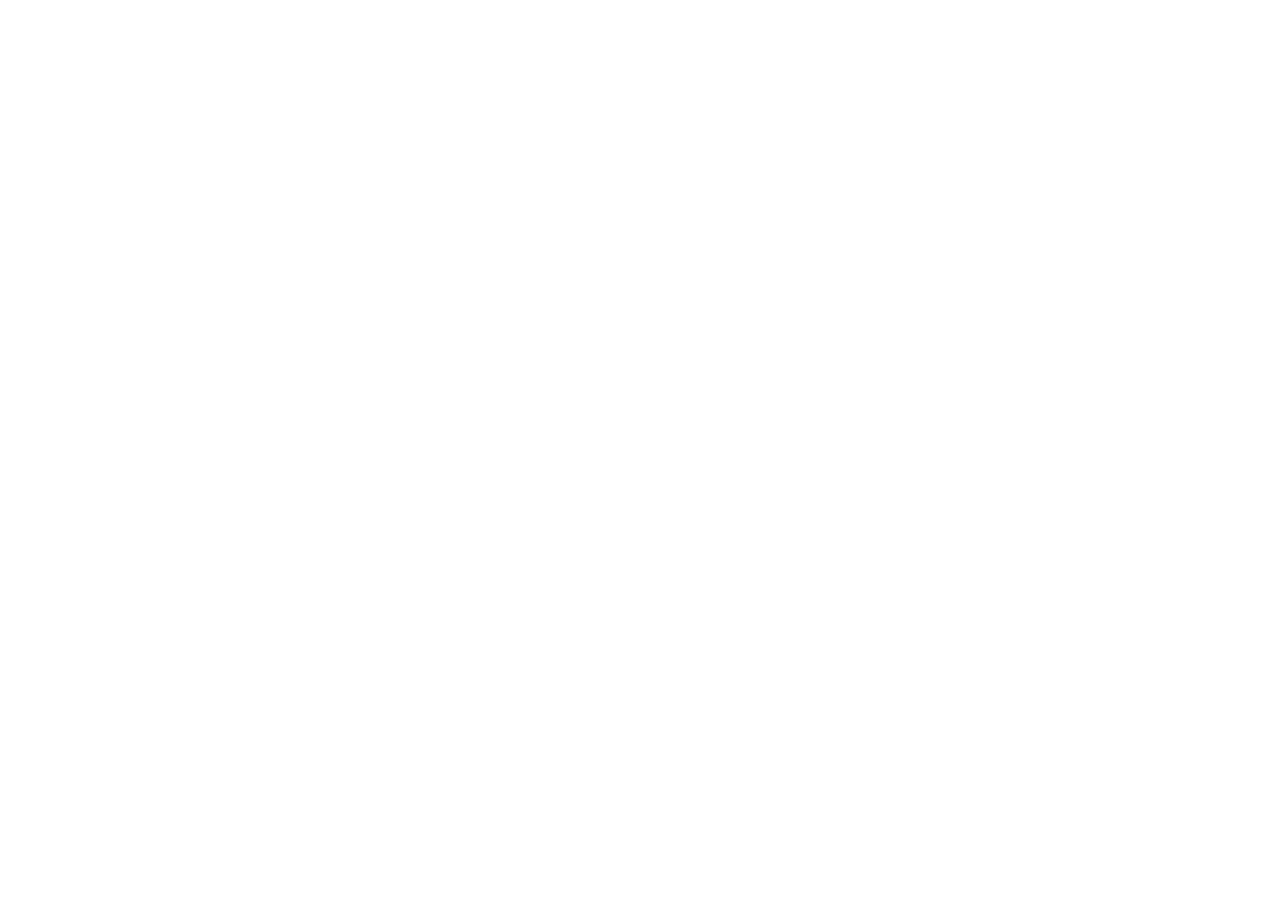
==== index.html @ 1b78b97d "importation du template ECF" ====
<!DOCTYPE html>
<html lang="fr">

<head>
    <meta charset="UTF-8">
    <meta name="viewport" content="width=device-width, initial-scale=1.0">
    <title>Dragons</title>
    <link rel="icon" href="assets/images/icon/favicon.webp">
    <link rel="stylesheet" href="css/normalize.css">
    <!-- <link rel="stylesheet" href="css/zoning.css"> -->
    <link rel="stylesheet" href="css/frameworks/fontawesome-free-6.6.0-web/css/all.css">
    <!-- <script src="https://kit.fontawesome.com/151ffff7e7.js" crossorigin="anonymous"></script> -->
    <link rel="stylesheet" href="css/frameworks/bootstrap-5.3.0-dist/css/bootstrap.min.css">
    <script src="css/frameworks/bootstrap-5.3.0-dist/js/bootstrap.bundle.min.js"></script>
    <link rel="stylesheet" href="css/style.css">
    <script defer type="" src="js/main.js"></script>

</head>

<body>
    <header>

    </header>
    <main>
        
    </main>
    <footer>
       
    </footer>
</body>

</html>
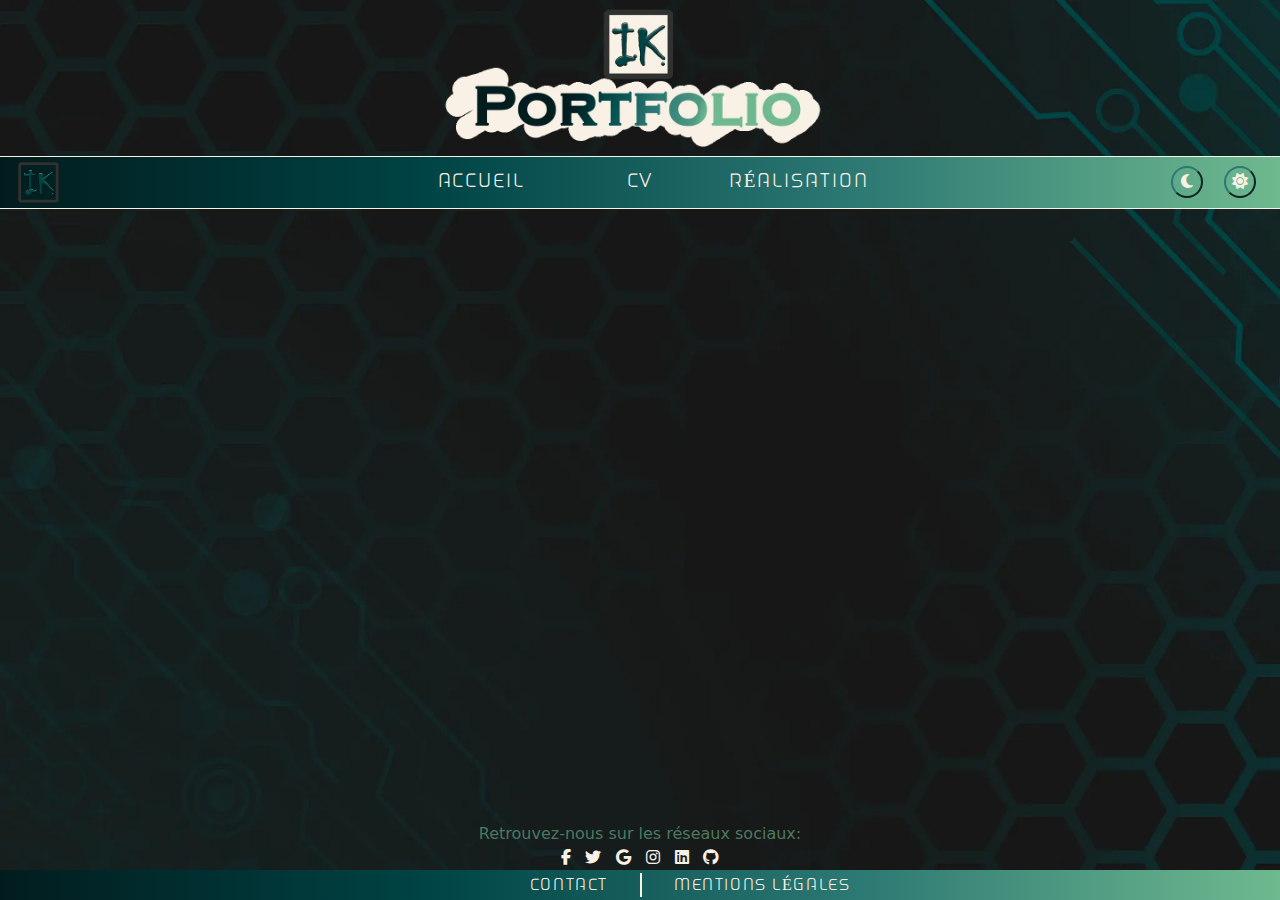
==== commit ba2c0b4f: "Header + footer → index OK" ====
--- a/index.html
+++ b/index.html
@@ -4,27 +4,76 @@
 <head>
     <meta charset="UTF-8">
     <meta name="viewport" content="width=device-width, initial-scale=1.0">
-    <title>Dragons</title>
-    <link rel="icon" href="assets/images/icon/favicon.webp">
-    <link rel="stylesheet" href="css/normalize.css">
+    <title>I.K Portfolio</title>
+    <link rel="icon" href="assets/imgs/favicon/favicon.webp">
+    <link rel="stylesheet" href="css/normalyse.css">
     <!-- <link rel="stylesheet" href="css/zoning.css"> -->
-    <link rel="stylesheet" href="css/frameworks/fontawesome-free-6.6.0-web/css/all.css">
-    <!-- <script src="https://kit.fontawesome.com/151ffff7e7.js" crossorigin="anonymous"></script> -->
-    <link rel="stylesheet" href="css/frameworks/bootstrap-5.3.0-dist/css/bootstrap.min.css">
-    <script src="css/frameworks/bootstrap-5.3.0-dist/js/bootstrap.bundle.min.js"></script>
+    <link rel="stylesheet" href="css/frameworks/bootstrap.min.css">
+    <link rel="stylesheet" href="css/frameworks/fontawesome.min.css">
     <link rel="stylesheet" href="css/style.css">
-    <script defer type="" src="js/main.js"></script>
+    <script defer src="js/frameworks/bootstrap.bundle.min.js"></script>
+    <script defer src="js/main.js"></script>
 
 </head>
 
 <body>
     <header>
-
+        <!-- LOGO SITE -->
+         <section>
+             <img src="assets/imgs/logo/Logo site dark.webp" class="logo_site_max" alt="Logo portfolio ieulia kevin" title="Logo portfolio ieulia kevin">
+             <img src="assets/imgs/logo/Logo site dark linear.webp" class="logo_site_min" alt="Logo portfolio ieulia kevin" title="Logo portfolio ieulia kevin">
+         </section>
+        <!-- NAVBAR -->
+         <section>
+             <nav>
+                 <!-- LOGO NAV -->
+                 <div class="nav_logo">
+                     <img src="assets/imgs/logo/IK1.webp" alt="logo I.K portfolio" title="logo I.K portfolio">
+                 </div>
+                 <!-- LIENS -->
+                 <div class="nav_link">
+                     <a href="">ACCUEIL</a>
+                     <a href="">CV</a>
+                     <a href="">RÉALISATION</a>
+                 </div>
+                 <!-- THEME DARK/LIGHT-->
+                 <div class="nav_theme">
+                     <!-- change solid by regular -->
+                     <button type="button">
+                         <i class="fa-solid fa-moon"></i>
+                     </button>
+                     <button type="button">
+                         <i class="fa-solid fa-sun"></i>
+                     </button>    
+                 </div>
+             </nav>
+         </section>
     </header>
     <main>
         
     </main>
     <footer>
+        <!-- SOCIAL MEDIA -->
+        <section>
+            <div>
+                <span>Retrouvez-nous sur les réseaux sociaux:</span>
+            </div>
+            <div class="social_link">
+                <a href=""><i class="fab fa-facebook-f"></i></a>
+                <a href=""><i class="fab fa-twitter"></i></a>
+                <a href=""><i class="fab fa-google"></i></a>
+                <a href=""><i class="fab fa-instagram"></i></a>
+                <a href=""><i class="fab fa-linkedin"></i></a>
+                <a href=""><i class="fab fa-github"></i></a>
+            </div>
+        </section>
+        <!-- FOOTER LINK -->
+        <section>
+            <div class="footer_link">
+                <a href="includes/views/contact.html" class="f_link_left">CONTACT</a>
+                <a href="includes/views/legal_notices.html" class="f_link_right">MENTIONS LÉGALES</a>
+            </div>
+        </section>
        
     </footer>
 </body>
--- a/css/normalyse.css
+++ b/css/normalyse.css
@@ -0,0 +1,313 @@
+/*! normalize.css v8.0.1 | MIT License | github.com/necolas/normalize.css */
+/* Document
+   ========================================================================== */
+/**
+ * 1. Correct the line height in all browsers.
+ * 2. Prevent adjustments of font size after orientation changes in iOS.
+ */
+html {
+  line-height: 1.15; /* 1 */
+  -webkit-text-size-adjust: 100%; /* 2 */
+}
+
+/* Sections
+   ========================================================================== */
+/**
+ * Remove the margin in all browsers.
+ */
+body {
+  margin: 0;
+}
+
+/**
+ * Render the `main` element consistently in IE.
+ */
+main {
+  display: block;
+}
+
+/**
+ * Correct the font size and margin on `h1` elements within `section` and
+ * `article` contexts in Chrome, Firefox, and Safari.
+ */
+h1 {
+  font-size: 2em;
+  margin: 0.67em 0;
+}
+
+/* Grouping content
+   ========================================================================== */
+/**
+ * 1. Add the correct box sizing in Firefox.
+ * 2. Show the overflow in Edge and IE.
+ */
+hr {
+  box-sizing: content-box; /* 1 */
+  height: 0; /* 1 */
+  overflow: visible; /* 2 */
+}
+
+/**
+ * 1. Correct the inheritance and scaling of font size in all browsers.
+ * 2. Correct the odd `em` font sizing in all browsers.
+ */
+pre {
+  font-family: monospace, monospace; /* 1 */
+  font-size: 1em; /* 2 */
+}
+
+/* Text-level semantics
+   ========================================================================== */
+/**
+ * Remove the gray background on active links in IE 10.
+ */
+a {
+  background-color: transparent;
+}
+
+/**
+ * 1. Remove the bottom border in Chrome 57-
+ * 2. Add the correct text decoration in Chrome, Edge, IE, Opera, and Safari.
+ */
+abbr[title] {
+  border-bottom: none; /* 1 */
+  text-decoration: underline; /* 2 */
+  -webkit-text-decoration: underline dotted;
+          text-decoration: underline dotted; /* 2 */
+}
+
+/**
+ * Add the correct font weight in Chrome, Edge, and Safari.
+ */
+b,
+strong {
+  font-weight: bolder;
+}
+
+/**
+ * 1. Correct the inheritance and scaling of font size in all browsers.
+ * 2. Correct the odd `em` font sizing in all browsers.
+ */
+code,
+kbd,
+samp {
+  font-family: monospace, monospace; /* 1 */
+  font-size: 1em; /* 2 */
+}
+
+/**
+ * Add the correct font size in all browsers.
+ */
+small {
+  font-size: 80%;
+}
+
+/**
+ * Prevent `sub` and `sup` elements from affecting the line height in
+ * all browsers.
+ */
+sub,
+sup {
+  font-size: 75%;
+  line-height: 0;
+  position: relative;
+  vertical-align: baseline;
+}
+
+sub {
+  bottom: -0.25em;
+}
+
+sup {
+  top: -0.5em;
+}
+
+/* Embedded content
+   ========================================================================== */
+/**
+ * Remove the border on images inside links in IE 10.
+ */
+img {
+  border-style: none;
+}
+
+/* Forms
+   ========================================================================== */
+/**
+ * 1. Change the font styles in all browsers.
+ * 2. Remove the margin in Firefox and Safari.
+ */
+button,
+input,
+optgroup,
+select,
+textarea {
+  font-family: inherit; /* 1 */
+  font-size: 100%; /* 1 */
+  line-height: 1.15; /* 1 */
+  margin: 0; /* 2 */
+}
+
+/**
+ * Show the overflow in IE.
+ * 1. Show the overflow in Edge.
+ */
+button,
+input { /* 1 */
+  overflow: visible;
+}
+
+/**
+ * Remove the inheritance of text transform in Edge, Firefox, and IE.
+ * 1. Remove the inheritance of text transform in Firefox.
+ */
+button,
+select { /* 1 */
+  text-transform: none;
+}
+
+/**
+ * Correct the inability to style clickable types in iOS and Safari.
+ */
+button,
+[type=button],
+[type=reset],
+[type=submit] {
+  -webkit-appearance: button;
+  -moz-appearance: button;
+       appearance: button;
+}
+
+/**
+ * Remove the inner border and padding in Firefox.
+ */
+button::-moz-focus-inner,
+[type=button]::-moz-focus-inner,
+[type=reset]::-moz-focus-inner,
+[type=submit]::-moz-focus-inner {
+  border-style: none;
+  padding: 0;
+}
+
+/**
+ * Restore the focus styles unset by the previous rule.
+ */
+button:-moz-focusring,
+[type=button]:-moz-focusring,
+[type=reset]:-moz-focusring,
+[type=submit]:-moz-focusring {
+  outline: 1px dotted ButtonText;
+}
+
+/**
+ * Correct the padding in Firefox.
+ */
+fieldset {
+  padding: 0.35em 0.75em 0.625em;
+}
+
+/**
+ * 1. Correct the text wrapping in Edge and IE.
+ * 2. Correct the color inheritance from `fieldset` elements in IE.
+ * 3. Remove the padding so developers are not caught out when they zero out
+ *    `fieldset` elements in all browsers.
+ */
+legend {
+  box-sizing: border-box; /* 1 */
+  color: inherit; /* 2 */
+  display: table; /* 1 */
+  max-width: 100%; /* 1 */
+  padding: 0; /* 3 */
+  white-space: normal; /* 1 */
+}
+
+/**
+ * Add the correct vertical alignment in Chrome, Firefox, and Opera.
+ */
+progress {
+  vertical-align: baseline;
+}
+
+/**
+ * Remove the default vertical scrollbar in IE 10+.
+ */
+textarea {
+  overflow: auto;
+}
+
+/**
+ * 1. Add the correct box sizing in IE 10.
+ * 2. Remove the padding in IE 10.
+ */
+[type=checkbox],
+[type=radio] {
+  box-sizing: border-box; /* 1 */
+  padding: 0; /* 2 */
+}
+
+/**
+ * Correct the cursor style of increment and decrement buttons in Chrome.
+ */
+[type=number]::-webkit-inner-spin-button,
+[type=number]::-webkit-outer-spin-button {
+  height: auto;
+}
+
+/**
+ * 1. Correct the odd appearance in Chrome and Safari.
+ * 2. Correct the outline style in Safari.
+ */
+[type=search] {
+  -webkit-appearance: textfield; /* 1 */
+  -moz-appearance: textfield;
+       appearance: textfield; /* 1 */
+  outline-offset: -2px; /* 2 */
+}
+
+/**
+ * Remove the inner padding in Chrome and Safari on macOS.
+ */
+[type=search]::-webkit-search-decoration {
+  -webkit-appearance: none;
+}
+
+/**
+ * 1. Correct the inability to style clickable types in iOS and Safari.
+ * 2. Change font properties to `inherit` in Safari.
+ */
+::-webkit-file-upload-button {
+  -webkit-appearance: button; /* 1 */
+  font: inherit; /* 2 */
+}
+
+/* Interactive
+   ========================================================================== */
+/*
+ * Add the correct display in Edge, IE 10+, and Firefox.
+ */
+details {
+  display: block;
+}
+
+/*
+ * Add the correct display in all browsers.
+ */
+summary {
+  display: list-item;
+}
+
+/* Misc
+   ========================================================================== */
+/**
+ * Add the correct display in IE 10+.
+ */
+template {
+  display: none;
+}
+
+/**
+ * Add the correct display in IE 10.
+ */
+[hidden] {
+  display: none;
+}/*# sourceMappingURL=normalyse.css.map */--- a/css/zoning.css
+++ b/css/zoning.css
@@ -0,0 +1,64 @@
+* {
+  margin: 3px;
+  padding: 3px;
+}
+
+header {
+  border: solid 2px red;
+}
+
+main {
+  border: solid 2px blue;
+}
+
+footer {
+  border: solid 2px yellow;
+}
+
+img {
+  border: solid 2px green;
+}
+
+div {
+  border: solid 2px black;
+}
+
+span {
+  border: solid 2px #555;
+}
+
+h1, h2, h3, h4, h5, h6 {
+  border: solid 2px fuchsia;
+}
+
+a {
+  border: solid 2px teal;
+}
+
+p {
+  border: solid 2px rgb(146, 143, 143);
+}
+
+nav, ul, ol {
+  border: solid 2px rgb(42, 237, 68);
+}
+
+li {
+  border: solid 2px rgb(18, 175, 237);
+}
+
+section {
+  border: solid 2px rgb(145, 14, 84);
+}
+
+article {
+  border: solid 2px rgb(165, 118, 144);
+}
+
+blockquote, figcaption {
+  border: solid 2px rgb(129, 201, 21);
+}
+
+aside {
+  border: solid 2px rgb(129, 201, 21);
+}/*# sourceMappingURL=zoning.css.map */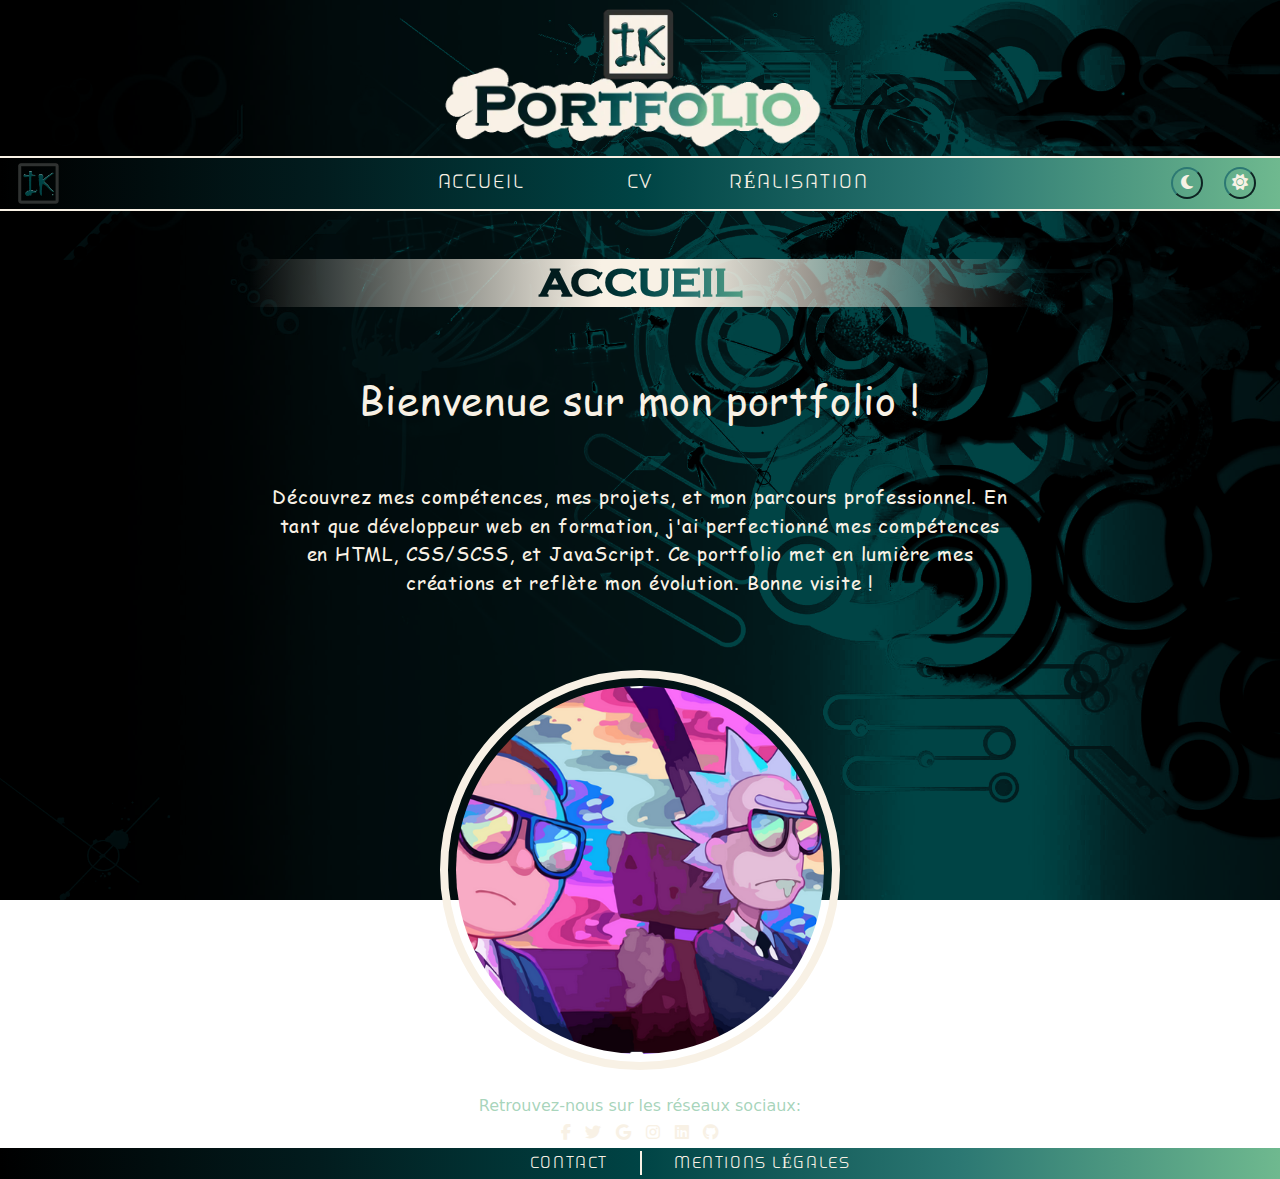
==== commit 491b1df5: "HTML et SCSS page index section accueil" ====
--- a/index.html
+++ b/index.html
@@ -19,38 +19,72 @@
 <body>
     <header>
         <!-- LOGO SITE -->
-         <section>
-             <img src="assets/imgs/logo/Logo site dark.webp" class="logo_site_max" alt="Logo portfolio ieulia kevin" title="Logo portfolio ieulia kevin">
-             <img src="assets/imgs/logo/Logo site dark linear.webp" class="logo_site_min" alt="Logo portfolio ieulia kevin" title="Logo portfolio ieulia kevin">
-         </section>
+        <section>
+            <img src="assets/imgs/logo/Logo site dark.webp" class="logo_site_max" alt="Logo portfolio ieulia kevin"
+                title="Logo portfolio ieulia kevin">
+            <img src="assets/imgs/logo/Logo site dark linear.webp" class="logo_site_min"
+                alt="Logo portfolio ieulia kevin" title="Logo portfolio ieulia kevin">
+        </section>
         <!-- NAVBAR -->
-         <section>
-             <nav>
-                 <!-- LOGO NAV -->
-                 <div class="nav_logo">
-                     <img src="assets/imgs/logo/IK1.webp" alt="logo I.K portfolio" title="logo I.K portfolio">
-                 </div>
-                 <!-- LIENS -->
-                 <div class="nav_link">
-                     <a href="">ACCUEIL</a>
-                     <a href="">CV</a>
-                     <a href="">RÉALISATION</a>
-                 </div>
-                 <!-- THEME DARK/LIGHT-->
-                 <div class="nav_theme">
-                     <!-- change solid by regular -->
-                     <button type="button">
-                         <i class="fa-solid fa-moon"></i>
-                     </button>
-                     <button type="button">
-                         <i class="fa-solid fa-sun"></i>
-                     </button>    
-                 </div>
-             </nav>
-         </section>
+        <section>
+            <nav>
+                <!-- LOGO NAV -->
+                <div class="nav_logo">
+                    <img src="assets/imgs/logo/IK1.webp" alt="logo I.K portfolio" title="logo I.K portfolio">
+                </div>
+                <!-- LIENS -->
+                <div class="nav_link">
+                    <a href="">ACCUEIL</a>
+                    <a href="">CV</a>
+                    <a href="">RÉALISATION</a>
+                </div>
+                <!-- THEME DARK/LIGHT-->
+                <div class="nav_theme">
+                    <!-- change solid by regular -->
+                    <button type="button">
+                        <i class="fa-solid fa-moon"></i>
+                    </button>
+                    <button type="button">
+                        <i class="fa-solid fa-sun"></i>
+                    </button>
+                </div>
+            </nav>
+        </section>
     </header>
-    <main>
-        
+    <main class="main_index">
+        <div class="container">
+            <div class="row">
+                <!-- ACCUEIL -->
+                <section class="section_accueil col-12">
+                    <div class="bg_titre">
+                        <h1>
+                            ACCUEIL
+                        </h1>
+                    </div>
+                    <article>
+                        <h2>
+                            Bienvenue sur mon portfolio !
+                        </h2>
+                        <p class="col-12 col-md-8">
+                            Découvrez mes compétences, mes projets, et mon parcours professionnel.
+                            En tant que développeur web en formation, j'ai perfectionné mes compétences en HTML, CSS/SCSS, 
+                            et JavaScript. Ce portfolio met en lumière mes créations et reflète mon évolution. Bonne visite !
+                        </p>
+                        <img src="assets/imgs/accueil/img_accueil.webp" alt="image personnel" title="image personnel">
+                    </article>
+
+                </section>
+                <!-- CV -->
+                <section class="section_CV col-12">
+
+                </section>
+                <!-- RÉALISATION -->
+                <section class="section_realisation col-12">
+
+                </section>
+            </div>
+        </div>
+
     </main>
     <footer>
         <!-- SOCIAL MEDIA -->
@@ -74,7 +108,7 @@
                 <a href="includes/views/legal_notices.html" class="f_link_right">MENTIONS LÉGALES</a>
             </div>
         </section>
-       
+
     </footer>
 </body>
 
--- a/css/style.css
+++ b/css/style.css
@@ -6,24 +6,48 @@
   font-family: "SKYER";
   src: url("../fonts/Skyer-TrialVersion.otf");
 }
-footer .footer_link a, footer .social_link a, header nav .nav_theme button, header nav .nav_link a {
+@font-face {
+  font-family: "AKIRA";
+  src: url("../fonts/Akira_Expanded_Demo.otf");
+}
+@font-face {
+  font-family: "COMIC";
+  src: url("../fonts/comic.ttf");
+}
+@font-face {
+  font-family: "CONSOLA";
+  src: url("../fonts/consola.ttf");
+}
+@font-face {
+  font-family: "BRUSHSCI";
+  src: url("../fonts/brushsci.ttf");
+}
+footer .footer_link a, footer .social_link a, .main_LegNot .article_style, .main_contact .form_style form .form_btn .btn_form, .main_contact .form_style, .main_index .section_accueil article, header nav .nav_theme button, header nav .nav_link a {
   color: #F8F1E5;
 }
 
-footer .footer_link {
-  background: linear-gradient(90deg, #021C1E, #004445, #2C7873, #6FB98F);
-}
-
-header nav .nav_logo, header nav {
+footer .footer_link, .main_contact .form_style form .form_btn .btn_form {
+  background: linear-gradient(90deg, black, #021C1E, #004445, #2C7873, #6FB98F);
+}
+
+.main_LegNot .article_style, .main_contact .form_style, .main_index .section_accueil article, header nav .nav_logo, header nav {
   display: flex;
 }
 
-header nav .nav_logo, header nav {
+.main_LegNot .article_style, .main_contact .form_style, .main_index .section_accueil article, header nav .nav_logo, header nav {
   align-items: center;
 }
 
-footer, header {
+.main_LegNot .article_style, .main_contact .form_style, .main_index .section_accueil article {
+  flex-direction: column;
+}
+
+footer, .main_contact .form_style form .form_btn, main h1, header {
   text-align: center;
+}
+
+footer .footer_link a:hover, main h1 {
+  font-weight: bold;
 }
 
 footer .footer_link:hover a, header nav .nav_link:hover a {
@@ -42,12 +66,27 @@
   opacity: initial;
 }
 
+.main_LegNot .article_style, .main_contact .form_style, .main_index .section_accueil article, main h1, main .bg_titre {
+  margin-left: auto;
+  margin-right: auto;
+}
+
+.main_LegNot .article_style section, .main_contact .form_style form, .main_index .section_accueil article {
+  font-family: "COMIC";
+  letter-spacing: 0.05em;
+}
+
+.main_index .section_accueil article img {
+  width: 100%;
+  height: auto;
+}
+
 * {
   box-sizing: border-box;
 }
 
 body {
-  background-image: url("../assets/imgs/background/background_img_001.webp");
+  background-image: url("../assets/imgs/background/background_img_012.webp");
   background-size: cover;
   background-attachment: fixed;
   display: flex;
@@ -62,10 +101,10 @@
 }
 header nav {
   justify-content: space-between;
-  background: linear-gradient(90deg, #021C1E, #004445, #2C7873, #6FB98F);
+  background: linear-gradient(90deg, black, #021C1E, #004445, #2C7873, #6FB98F);
   padding: 0 1em;
-  border-top: 1px solid #F8F1E5;
-  border-bottom: 1px solid #F8F1E5;
+  border-top: 2px solid #F8F1E5;
+  border-bottom: 2px solid #F8F1E5;
 }
 header nav .nav_logo {
   width: 15%;
@@ -103,14 +142,128 @@
   height: 2em;
 }
 
+main .bg_titre {
+  margin-top: 3em;
+  background: linear-gradient(90deg, rgba(0, 0, 0, 0) 0%, #F8F1E5 45%, #F8F1E5 55%, rgba(0, 0, 0, 0) 100%);
+}
+main h1 {
+  background: linear-gradient(90deg, #021C1E 30%, #004445 50%, #2C7873 70%, #6FB98F 100%);
+  -webkit-background-clip: text;
+          background-clip: text;
+  color: transparent;
+  font-family: "COPPERPLATE";
+}
+
+.main_index .section_accueil .bg_titre {
+  width: 70%;
+}
+.main_index .section_accueil h1 {
+  width: 7em;
+}
+.main_index .section_accueil article {
+  text-align: center;
+}
+.main_index .section_accueil article h2 {
+  margin-top: 1.5em;
+  margin-bottom: 1.5em;
+  font-size: 2.5em;
+}
+.main_index .section_accueil article p {
+  font-size: 1.2em;
+}
+.main_index .section_accueil article img {
+  margin-top: 3.5em;
+  margin-bottom: 1.5em;
+  max-width: 25em;
+  border-radius: 25em;
+  border: #F8F1E5 0.5em solid;
+  padding: 0.5em;
+}
+
+.main_contact .bg_titre {
+  width: 70%;
+}
+.main_contact h1 {
+  width: 10em;
+}
+.main_contact .form_style {
+  background-color: rgba(248, 241, 229, 0.1098039216);
+  border-radius: 1em;
+  margin-top: 3em;
+  margin-bottom: 3em;
+  padding: 1em;
+}
+.main_contact .form_style form {
+  width: 95%;
+  padding: 1em;
+  border: #6FB98F 1px solid;
+  border-radius: 1em;
+  background-color: #021C1E;
+  height: 100%;
+}
+.main_contact .form_style form fieldset {
+  padding: 0.2em;
+}
+.main_contact .form_style form fieldset label {
+  text-align: left;
+}
+.main_contact .form_style form fieldset input {
+  width: 100%;
+  background-color: #F8F1E5;
+  border: #6FB98F 2px solid;
+  border-radius: 0.2em;
+}
+.main_contact .form_style form fieldset textarea {
+  width: 100%;
+  height: 20em;
+  background-color: #F8F1E5;
+  border: #6FB98F 2px solid;
+  border-radius: 0.2em;
+}
+.main_contact .form_style form .form_btn .btn_form {
+  width: 9em;
+  margin-top: 0.5em;
+  padding: 0.2em;
+  border-radius: 0.2em;
+  letter-spacing: 0.1em;
+}
+
+.main_LegNot .bg_titre {
+  width: 70%;
+}
+.main_LegNot h1 {
+  width: 16em;
+}
+.main_LegNot .article_style {
+  background-color: rgba(248, 241, 229, 0.1098039216);
+  border-radius: 1em;
+  margin-top: 3em;
+  margin-bottom: 3em;
+  padding: 1em;
+}
+.main_LegNot .article_style section {
+  width: 95%;
+  padding: 1em;
+  border: #6FB98F 1px solid;
+  border-radius: 1em;
+  background-color: #021C1E;
+  height: 100%;
+}
+.main_LegNot .article_style section h2 {
+  text-decoration: underline;
+}
+
 footer {
   margin-top: auto;
 }
 footer span {
   color: rgba(111, 185, 143, 0.6117647059);
 }
+footer .social_link {
+  margin: 0.2em;
+}
 footer .social_link a {
-  margin: 0.2em 0.3em;
+  margin: 0.3em 0.3em;
 }
 footer .footer_link {
   display: flex;
@@ -122,9 +275,6 @@
   padding: 0 2em;
   width: 16em;
 }
-footer .footer_link a:hover {
-  font-weight: bold;
-}
 footer .f_link_left {
   text-align: right;
   margin-right: 0.5em;
@@ -135,27 +285,12 @@
   border-left: 2px solid #F8F1E5;
 }
 
-@media (max-width: 768px) {
+@media (min-width: 576px) {
   header .logo_site_max {
-    max-width: 20em;
-  }
-  header nav .nav_logo {
-    width: 15%;
-  }
-  header nav .nav_link {
-    width: 70%;
-    display: flex;
-    flex-direction: column;
-    align-items: center;
-  }
-  header nav .nav_link a {
-    margin: 0 1em;
-  }
-  header nav .nav_theme {
-    width: 15%;
-  }
-  header nav .nav_theme button {
-    margin: 0.1em;
+    display: initial;
+  }
+  header .logo_site_min {
+    display: none;
   }
 }
 @media (max-width: 576px) {
@@ -174,11 +309,47 @@
     margin: 0.3em;
   }
 }
-@media (min-width: 576px) {
+@media (max-width: 768px) {
   header .logo_site_max {
-    display: initial;
-  }
-  header .logo_site_min {
-    display: none;
+    max-width: 20em;
+  }
+  header nav .nav_logo {
+    width: 15%;
+  }
+  header nav .nav_link {
+    width: 70%;
+    display: flex;
+    flex-direction: column;
+    align-items: center;
+  }
+  header nav .nav_link a {
+    margin: 0 1em;
+  }
+  header nav .nav_theme {
+    width: 15%;
+  }
+  header nav .nav_theme button {
+    margin: 0.1em;
+  }
+  .main_contact .bg_titre,
+  .main_LegNot .bg_titre {
+    margin-top: 2em;
+    width: 95%;
+  }
+  .main_LegNot {
+    margin: 1em;
+  }
+  .main_LegNot h1 {
+    width: 10em;
+  }
+  .main_LegNot .article_style {
+    margin-top: 1em;
+    margin-bottom: 1em;
+  }
+}
+@media (max-width: 992px) {
+  .main_LegNot .article_style {
+    margin-top: 1em;
+    margin-bottom: 1em;
   }
 }/*# sourceMappingURL=style.css.map */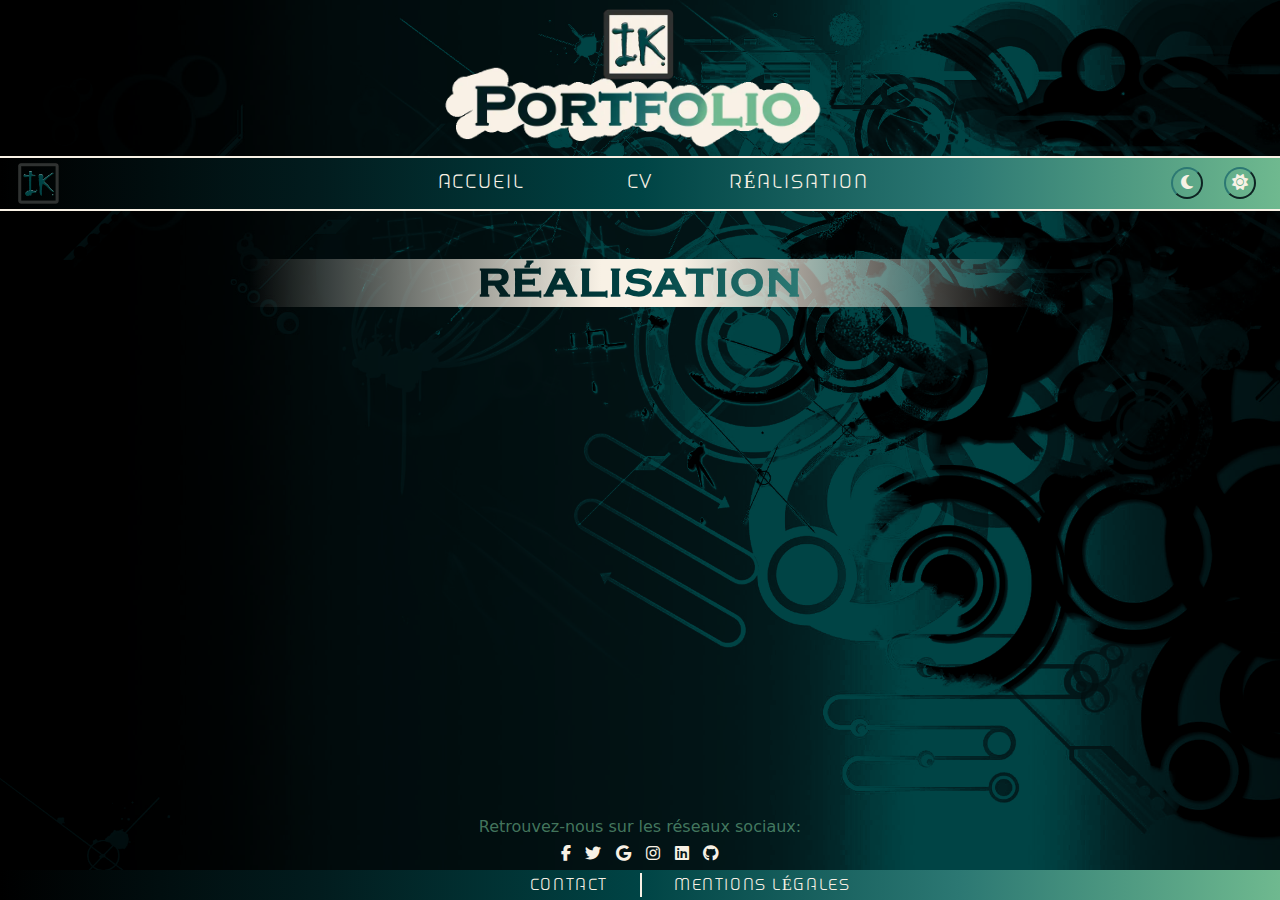
==== commit de196815: "HTML et SCSS page index section CV ok" ====
--- a/index.html
+++ b/index.html
@@ -51,35 +51,300 @@
             </nav>
         </section>
     </header>
-    <main class="main_index">
+    <main id="main_index">
         <div class="container">
             <div class="row">
-                <!-- ACCUEIL -->
-                <section class="section_accueil col-12">
+                <!--SECTION ACCUEIL -->
+                <section id="section_accueil" class="col-12 d_none">
+                    <!-- TITRE -->
                     <div class="bg_titre">
                         <h1>
                             ACCUEIL
                         </h1>
                     </div>
+                    <!-- ARTICLE -->
                     <article>
                         <h2>
                             Bienvenue sur mon portfolio !
                         </h2>
                         <p class="col-12 col-md-8">
                             Découvrez mes compétences, mes projets, et mon parcours professionnel.
-                            En tant que développeur web en formation, j'ai perfectionné mes compétences en HTML, CSS/SCSS, 
-                            et JavaScript. Ce portfolio met en lumière mes créations et reflète mon évolution. Bonne visite !
+                            En tant que développeur web en formation, j'ai perfectionné mes compétences en HTML,
+                            CSS/SCSS,
+                            et JavaScript. Ce portfolio met en lumière mes créations et reflète mon évolution. Bonne
+                            visite !
                         </p>
                         <img src="assets/imgs/accueil/img_accueil.webp" alt="image personnel" title="image personnel">
                     </article>
 
                 </section>
-                <!-- CV -->
-                <section class="section_CV col-12">
+                <!--SECTION CV -->
+                <section id="section_CV" class=" col-12 d_none">
+                    <!-- TITRE -->
+                    <div class="bg_titre">
+                        <h1>
+                            CV
+                        </h1>
+                    </div>
+                    <!-- CV -->
+                     <!-- fond de la zone CV -->
+                     <section class="bg_zone_fade">
+                        <!-- CV HEADER -->
+                         <header>
+                             <div class="container">
+                                 <div class="row">
+                                    <!-- CV IMAGE -->
+                                     <div class="bg_cv_frame col-12 col-lg-4">
+                                        <div class="img_cv_frame">
+                                            <img src="assets/imgs/accueil/img_accueil.webp" alt="image personnel" title="image personnel">
+                                        </div>
+                                     </div>
+                                     <!-- CV PRESENTATION -->
+                                     <article class="col-12 col-lg-8 ">
+                                        <img src="assets/imgs/cv/ligne.webp" alt="ligne de déco" title="ligne de déco">
+                                        <div class="bg_cv_header">
+                                            <div class="bg_cv_header_titre">
+                                                <h2>
+                                                    IEULIA  KEVIN
+                                                </h2>
+                                                <p>
+                                                    Actuellement en formation Développeur Web et Web Mobile (DWWM), je suis à la
+                                                    recherche d'un stage
+                                                    alliant développement backend et frontend, afin de mettre en pratique mes
+                                                    compétences techniques
+                                                    tout en contribuant à des projets innovants.
+                                                </p>
+                                            </div>
+                                        </div>
+                                     </article>
+                                 </div>
+                             </div>
+                         </header>
+                         <!-- CV BODY -->
+                         <section class="cv_section_body">
+                             <div class="container">
+                                 <div class="row">
+                                    <!-- BODY LEFT COMP ATOUTS LOISIRS LANGUES CONTACT -->
+                                    <div class="bg_cv_comp col-12 col-lg-4">
+                                        <article>
+                                            <div>
+                                                <span>&#11047</span>
+                                                <h3>Compétences</h3>
+                                            </div>
+                                            <ul>
+                                                <li>HTML CSS JS PHP SQL</li>
+                                                <li>Gestion de projet</li>
+                                                <li>Méthode agile</li>
+                                                <li>Photoshop</li>
+                                                <li>Capacité d'adaptation</li>
+                                                <li>Esprit d’équipe</li>
+                                            </ul>
+                                            <div>
+                                                <span>&#11047</span>
+                                                <h3>Atouts</h3>
+                                            </div>
+                                            <ul>
+                                                <li>Autonome</li>
+                                                <li>Créatif</li>
+                                                <li>Esprit d’équipe</li>
+                                                <li>Consciencieux</li>
+                                                <li>Réactif</li>
+                                            </ul>
+                                            <div>
+                                                <span>&#11047</span>
+                                                <h3>Loisirs</h3>
+                                            </div>
+                                            <ul>
+                                                <li>Jeux vidéos</li>
+                                                <li>Informatique</li>
+                                                <li>Mangas</li>
+                                            </ul>
+                                            <div>
+                                                <span>&#11047</span>
+                                                <h3>Langues</h3>
+                                            </div>
+                                            <ul>
+                                                <li>Anglais lu,écrit, parlé</li>
+                                            </ul>
+                                            <div>
+                                                <span>&#11047</span>
+                                                <h3>Contact</h3>
+                                            </div>
+                                            <p>
+                                                IEULIA KEVIN <br>
+                                                1 rue Parmentier 81600 Gaillac <br>
+                                                06.48.21.75.60 <br>
+                                                ieulia.k@gmail.com 
+                                            </p>
+
+
+
+                                        </article>
+                                    </div>
+                                    <!-- BODY RIGHT EXPERIENCE ET FORMATION -->
+                                    <div class="bg_cv_exp col-12 col-lg-8">
+                                        <!-- EXPERIENCE -->
+                                        <div class="cv_exp_title">
+                                            <span>&#11047</span>
+                                            <h3>Expérience</h3>
+                                        </div>
+                                        <div class="container">
+                                            <div class="row cv_exp_card">
+                                                <!-- CARD 1 -->
+                                                <div class="col-2 cv_exp_card_date">
+                                                    2025 <br> - <br> 2024
+                                                </div>
+                                                <div class="col-10 cv_exp_card_content">
+                                                    <h4>Developpeur web/web mobile</h4>
+                                                    <ul>
+                                                        <li>Site Regain front end</li>
+                                                        <li>Réalisation portfolio</li>
+                                                        <li>Mon stage chez vous</li>
+                                                    </ul>
+                                                </div>
+                                                <!-- CARD 2 -->
+                                                <div class="col-2 cv_exp_card_date">
+                                                    2023 <br> - <br> 2020
+                                                </div>
+                                                <div class="col-10 cv_exp_card_content">
+                                                    <h4>Chef de chantier rénovation</h4>
+                                                    <span>Projet sur la commune 81600 Gaillac</span>
+                                                    <ul>
+                                                        <li>Gestion du projet (budget, devis, planning...)</li>
+                                                        <li>Electricité, placo, peinture, revêtement ...</li>
+                                                    </ul>
+                                                </div>
+                                                <!-- CARD 3 -->
+                                                <div class="col-2 cv_exp_card_date">
+                                                    2020 <br> - <br> 2015
+                                                </div>
+                                                <div class="col-10 cv_exp_card_content">
+                                                    <h4>Création et gestion d'un gîte </h4>
+                                                    <span>Maison Kalinka 83420 La Croix Valmer</span>
+                                                    <ul>
+                                                        <li>Gestion, communication, planning, accueil ...</li>
+                                                    </ul>
+                                                </div>
+                                                <!-- CARD 4 -->
+                                                <div class="col-2 cv_exp_card_date">
+                                                    2015 <br> - <br> 2014
+                                                </div>
+                                                <div class="col-10 cv_exp_card_content">
+                                                    <h4>Assistant comptable</h4>
+                                                    <span>GSC 13001 Marseille</span>
+                                                    <ul>
+                                                        <li>Saisie des opérations comptables</li>
+                                                        <li>Préparation des documents de synthèse</li>
+                                                    </ul>
+                                                </div>
+                                                <!-- CARD 5 -->
+                                                <div class="col-2 cv_exp_card_date">
+                                                    2009 <br> - <br> 2004
+                                                </div>
+                                                <div class="col-10 cv_exp_card_content">
+                                                    <h4>Agent des services postaux</h4>
+                                                    <span>Centre de distribution postal 05000 Gap</span>
+                                                    <ul>
+                                                        <li>Distribution</li>
+                                                    </ul>
+                                                </div>
+                                                <!-- CARD 6 -->
+                                                <div class="col-2 cv_exp_card_date">
+                                                    2025 <br> - <br> 2024
+                                                </div>
+                                                <div class="col-10 cv_exp_card_content">
+                                                    <h4>Employé polyvalent  </h4>
+                                                    <span>Centre de tri postal 05000 Gap</span>
+                                                    <ul>
+                                                        <li>Manutention </li>
+                                                        <li>Responsable quai marchandise</li>
+                                                    </ul>
+                                                </div>
+                                            </div>
+                                        </div>
+                                        <!-- FORMATION -->
+                                        <div class="cv_exp_title">
+                                            <span>&#11047</span>
+                                            <h3>Formation</h3>
+                                        </div>
+                                        <div class="container">
+                                            <div class="row cv_exp_card">
+                                                <!-- CARD 1 -->
+                                                <div class="col-2 cv_exp_card_date">
+                                                    2025 <br> - <br> 2024
+                                                </div>
+                                                <div class="col-10 cv_exp_card_content">
+                                                    <h4>Titre professionne de niv 5 DWWM (developpeur web/web mobile)</h4>
+                                                    <span>Afpa Albi</span>
+                                                </div>
+                                                <!-- CARD 2 -->
+                                                <div class="col-2 cv_exp_card_date">
+                                                    2023
+                                                </div>
+                                                <div class="col-10 cv_exp_card_content">
+                                                    <h4>Projet Pro</h4>
+                                                    <span>Greta MFR Gaillac</span>
+                                                </div>
+                                                <!-- CARD 3 -->
+                                                <div class="col-2 cv_exp_card_date">
+                                                    2014 <br> - <br> 2012
+                                                </div>
+                                                <div class="col-10 cv_exp_card_content">
+                                                    <h4>License DCG (Comptabilité et gestion)</h4>
+                                                    <span>Charles Péguy Académie Aix Marseille</span>
+                                                </div>
+                                                <!-- CARD 4 -->
+                                                <div class="col-2 cv_exp_card_date">
+                                                    2012 <br> - <br> 2010
+                                                </div>
+                                                <div class="col-10 cv_exp_card_content">
+                                                    <h4>BTS CGO (Comptabilité et gestion des organisations)</h4>
+                                                    <span>Lycée Sully 13006 Marseille</span>
+                                                </div>
+                                                <!-- CARD 5 -->
+                                                <div class="col-2 cv_exp_card_date">
+                                                    2003 <br> - <br> 2002
+                                                </div>
+                                                <div class="col-10 cv_exp_card_content">
+                                                    <h4>Deug MIAS (Mathématique et informatique appliqués aux sciences)</h4>
+                                                    <span>Université Luminy Académie Aix Marseille</span>
+                                                </div>
+                                                <!-- CARD 6 -->
+                                                <div class="col-2 cv_exp_card_date">
+                                                    2025 <br> - <br> 2024
+                                                </div>
+                                                <div class="col-10 cv_exp_card_content">
+                                                    <h4>Baccalauréat scientifique</h4>
+                                                    <span>Lycée Dominique Villard 05000 Gap</span>
+                                                </div>
+                                                
+                                            </div>
+
+                                        </div>
+                                        
+                                    </div>
+                                 </div>
+                             </div>
+                         </section>
+
+                     </section>
+
 
                 </section>
                 <!-- RÉALISATION -->
-                <section class="section_realisation col-12">
+                <section id="section_realisation" class="col-12 ">
+                    <div class="bg_titre">
+                        <h1>
+                            RÉALISATION
+                        </h1>
+                    </div>
+                    <!-- CARD 1 -->
+                    <div class="container">
+                        <div class="row">
+                            <section>
+
+                            </section>
+                        </div>
 
                 </section>
             </div>
--- a/css/style.css
+++ b/css/style.css
@@ -22,27 +22,39 @@
   font-family: "BRUSHSCI";
   src: url("../fonts/brushsci.ttf");
 }
-footer .footer_link a, footer .social_link a, .main_LegNot .article_style, .main_contact .form_style form .form_btn .btn_form, .main_contact .form_style, .main_index .section_accueil article, header nav .nav_theme button, header nav .nav_link a {
+footer .footer_link a, footer .social_link a, #main_LegNot .article_style, #main_contact .form_style form .form_btn .btn_form, #main_contact .form_style, #main_index #section_accueil article, main .bg_zone_fade, header nav .nav_theme button, header nav .nav_link a {
   color: #F8F1E5;
 }
 
-footer .footer_link, .main_contact .form_style form .form_btn .btn_form {
+footer .footer_link, #main_contact .form_style form .form_btn .btn_form {
   background: linear-gradient(90deg, black, #021C1E, #004445, #2C7873, #6FB98F);
 }
 
-.main_LegNot .article_style, .main_contact .form_style, .main_index .section_accueil article, header nav .nav_logo, header nav {
+#main_index #section_CV .cv_section_body .bg_cv_exp .cv_exp_title span, #main_index #section_CV .cv_section_body .bg_cv_comp article div span, #main_index #section_CV header article .bg_cv_header {
+  background: linear-gradient(90deg, #69462b 0%, #b37f56 100%);
+}
+
+#main_index #section_CV .cv_section_body .bg_cv_exp .cv_exp_card .cv_exp_card_content h4, #main_index #section_CV .cv_section_body .bg_cv_comp article, #main_index #section_CV header .bg_cv_frame {
+  background-color: #303033;
+}
+
+#main_LegNot .article_style, #main_contact .form_style, #main_index #section_CV .cv_section_body .bg_cv_exp .cv_exp_card .cv_exp_card_content, #main_index #section_CV .cv_section_body .bg_cv_exp .cv_exp_card .cv_exp_card_date, #main_index #section_CV .cv_section_body .bg_cv_exp .cv_exp_title span, #main_index #section_CV .cv_section_body .bg_cv_exp .cv_exp_title, #main_index #section_CV .cv_section_body .bg_cv_comp article div span, #main_index #section_CV .cv_section_body .bg_cv_comp article div, #main_index #section_CV header, #main_index #section_CV, #main_index #section_accueil article, main .bg_zone_fade, header nav .nav_logo, header nav {
   display: flex;
 }
 
-.main_LegNot .article_style, .main_contact .form_style, .main_index .section_accueil article, header nav .nav_logo, header nav {
+#main_LegNot .article_style, #main_contact .form_style, #main_index #section_CV .cv_section_body .bg_cv_exp .cv_exp_card .cv_exp_card_content, #main_index #section_CV .cv_section_body .bg_cv_exp .cv_exp_card .cv_exp_card_date, #main_index #section_CV .cv_section_body .bg_cv_exp .cv_exp_title span, #main_index #section_CV .cv_section_body .bg_cv_comp article div span, #main_index #section_accueil article, main .bg_zone_fade, header nav .nav_logo, header nav {
   align-items: center;
 }
 
-.main_LegNot .article_style, .main_contact .form_style, .main_index .section_accueil article {
+#main_index #section_CV .cv_section_body .bg_cv_exp .cv_exp_card .cv_exp_card_date, #main_index #section_CV .cv_section_body .bg_cv_exp .cv_exp_title span, #main_index #section_CV .cv_section_body .bg_cv_comp article div span {
+  justify-content: center;
+}
+
+#main_LegNot .article_style, #main_contact .form_style, #main_index #section_CV .cv_section_body .bg_cv_exp .cv_exp_card .cv_exp_card_content, #main_index #section_CV, #main_index #section_accueil article, main .bg_zone_fade {
   flex-direction: column;
 }
 
-footer, .main_contact .form_style form .form_btn, main h1, header {
+footer, #main_contact .form_style form .form_btn, #main_index #section_CV header article .bg_cv_header, main h1, header {
   text-align: center;
 }
 
@@ -61,24 +73,38 @@
   text-decoration: none;
 }
 
+#main_LegNot .article_style section, #main_contact .form_style form, #main_index #section_accueil article {
+  font-family: "COMIC";
+  letter-spacing: 0.05em;
+}
+
+#main_index #section_CV .cv_section_body .bg_cv_exp .cv_exp_card .cv_exp_card_content h4, #main_index #section_CV .cv_section_body .bg_cv_exp .cv_exp_title h3, #main_index #section_CV .cv_section_body .bg_cv_comp article div h3, #main_index #section_CV header article .bg_cv_header .bg_cv_header_titre h2, main h1 {
+  font-family: "COPPERPLATE";
+  letter-spacing: 0.05em;
+}
+
 footer .footer_link a:hover, header nav .nav_link a:hover {
   transition: 1s ease;
   opacity: initial;
 }
 
-.main_LegNot .article_style, .main_contact .form_style, .main_index .section_accueil article, main h1, main .bg_titre {
+#main_LegNot .article_style, #main_contact .form_style, #main_index #section_CV .cv_section_body .bg_cv_exp .cv_exp_card .cv_exp_card_content, #main_index #section_CV header article .bg_cv_header .bg_cv_header_titre, #main_index #section_accueil article, main .bg_zone_fade, main h1, main .bg_titre {
   margin-left: auto;
   margin-right: auto;
 }
 
-.main_LegNot .article_style section, .main_contact .form_style form, .main_index .section_accueil article {
-  font-family: "COMIC";
-  letter-spacing: 0.05em;
-}
-
-.main_index .section_accueil article img {
+#main_index #section_CV header img, #main_index #section_accueil article img {
   width: 100%;
   height: auto;
+}
+
+main .bg_titre, header nav .nav_link {
+  width: 70%;
+}
+
+#main_index #section_CV header .bg_cv_frame .img_cv_frame img, #main_index #section_accueil article img {
+  border: #F8F1E5 0.5em solid;
+  border-radius: 25em;
 }
 
 * {
@@ -93,6 +119,9 @@
   flex-direction: column;
   min-height: 100vh;
 }
+body .d_none {
+  display: none !important;
+}
 
 header .logo_site_max {
   width: 100%;
@@ -113,9 +142,6 @@
 header nav .nav_logo img {
   width: 2.8em;
   height: auto;
-}
-header nav .nav_link {
-  width: 70%;
 }
 header nav .nav_link a {
   font-size: 1.2em;
@@ -151,49 +177,113 @@
   -webkit-background-clip: text;
           background-clip: text;
   color: transparent;
-  font-family: "COPPERPLATE";
-}
-
-.main_index .section_accueil .bg_titre {
-  width: 70%;
-}
-.main_index .section_accueil h1 {
+}
+main .bg_zone_fade {
+  background-color: rgba(248, 241, 229, 0.1098039216);
+  border-radius: 1em;
+  margin-top: 3em;
+  margin-bottom: 3em;
+  padding: 1em;
+}
+
+#main_index #section_accueil h1 {
   width: 7em;
 }
-.main_index .section_accueil article {
+#main_index #section_accueil article {
   text-align: center;
 }
-.main_index .section_accueil article h2 {
+#main_index #section_accueil article h2 {
   margin-top: 1.5em;
   margin-bottom: 1.5em;
   font-size: 2.5em;
 }
-.main_index .section_accueil article p {
+#main_index #section_accueil article p {
   font-size: 1.2em;
 }
-.main_index .section_accueil article img {
+#main_index #section_accueil article img {
   margin-top: 3.5em;
   margin-bottom: 1.5em;
   max-width: 25em;
-  border-radius: 25em;
-  border: #F8F1E5 0.5em solid;
   padding: 0.5em;
 }
-
-.main_contact .bg_titre {
-  width: 70%;
-}
-.main_contact h1 {
+#main_index #section_CV header .bg_cv_frame .img_cv_frame {
+  padding: 2em 1em 1em 1em;
+  background-image: url("../assets/imgs/cv/grillecv.webp");
+  background-size: 65%;
+  background-repeat: no-repeat;
+}
+#main_index #section_CV header .bg_cv_frame .img_cv_frame img {
+  max-width: 18em;
+}
+#main_index #section_CV header article {
+  padding: 1em;
+}
+#main_index #section_CV header article img {
+  margin-bottom: 2em;
+}
+#main_index #section_CV header article .bg_cv_header {
+  border-radius: 20em;
+  padding: 2em;
+}
+#main_index #section_CV header article .bg_cv_header .bg_cv_header_titre {
+  width: 80%;
+  margin-top: auto;
+  margin-bottom: auto;
+  font-family: "COMIC";
+}
+#main_index #section_CV .cv_section_body {
+  width: 100%;
+  height: 100%;
+  font-family: "COMIC";
+}
+#main_index #section_CV .cv_section_body .bg_cv_comp {
+  padding: 0;
+}
+#main_index #section_CV .cv_section_body .bg_cv_comp article {
+  padding: 1em;
+  height: 100%;
+}
+#main_index #section_CV .cv_section_body .bg_cv_comp article div span {
+  width: 2em;
+  height: 2em;
+  margin: 0.1em 0.4em;
+  border-radius: 20em;
+  font-size: 1em;
+}
+#main_index #section_CV .cv_section_body .bg_cv_exp {
+  padding: 1em;
+}
+#main_index #section_CV .cv_section_body .bg_cv_exp .cv_exp_title span {
+  width: 2em;
+  height: 2em;
+  margin: 0.1em 0.4em;
+  border-radius: 20em;
+  font-size: 1em;
+}
+#main_index #section_CV .cv_section_body .bg_cv_exp .cv_exp_card .cv_exp_card_date {
+  border-right: #b37f56 2px solid;
+  margin-bottom: 1em;
+}
+#main_index #section_CV .cv_section_body .bg_cv_exp .cv_exp_card .cv_exp_card_content h4 {
+  border-radius: 1em;
+  padding: 0.2em 0.5em;
+  text-align: center;
+}
+#main_index #section_CV .cv_section_body .bg_cv_exp .cv_exp_card .cv_exp_card_content span {
+  font-style: italic;
+}
+
+#main_contact h1 {
   width: 10em;
 }
-.main_contact .form_style {
+#main_contact .form_style {
   background-color: rgba(248, 241, 229, 0.1098039216);
   border-radius: 1em;
   margin-top: 3em;
   margin-bottom: 3em;
   padding: 1em;
 }
-.main_contact .form_style form {
+#main_contact .form_style form {
   width: 95%;
   padding: 1em;
   border: #6FB98F 1px solid;
@@ -201,26 +291,26 @@
   background-color: #021C1E;
   height: 100%;
 }
-.main_contact .form_style form fieldset {
+#main_contact .form_style form fieldset {
   padding: 0.2em;
 }
-.main_contact .form_style form fieldset label {
+#main_contact .form_style form fieldset label {
   text-align: left;
 }
-.main_contact .form_style form fieldset input {
+#main_contact .form_style form fieldset input {
   width: 100%;
   background-color: #F8F1E5;
   border: #6FB98F 2px solid;
   border-radius: 0.2em;
 }
-.main_contact .form_style form fieldset textarea {
+#main_contact .form_style form fieldset textarea {
   width: 100%;
   height: 20em;
   background-color: #F8F1E5;
   border: #6FB98F 2px solid;
   border-radius: 0.2em;
 }
-.main_contact .form_style form .form_btn .btn_form {
+#main_contact .form_style form .form_btn .btn_form {
   width: 9em;
   margin-top: 0.5em;
   padding: 0.2em;
@@ -228,20 +318,17 @@
   letter-spacing: 0.1em;
 }
 
-.main_LegNot .bg_titre {
-  width: 70%;
-}
-.main_LegNot h1 {
+#main_LegNot h1 {
   width: 16em;
 }
-.main_LegNot .article_style {
+#main_LegNot .article_style {
   background-color: rgba(248, 241, 229, 0.1098039216);
   border-radius: 1em;
   margin-top: 3em;
   margin-bottom: 3em;
   padding: 1em;
 }
-.main_LegNot .article_style section {
+#main_LegNot .article_style section {
   width: 95%;
   padding: 1em;
   border: #6FB98F 1px solid;
@@ -249,7 +336,7 @@
   background-color: #021C1E;
   height: 100%;
 }
-.main_LegNot .article_style section h2 {
+#main_LegNot .article_style section h2 {
   text-decoration: underline;
 }
 
@@ -308,6 +395,13 @@
   header nav .nav_theme button {
     margin: 0.3em;
   }
+  .bg_cv_comp article {
+    border-radius: 1em;
+  }
+  .cv_exp_card {
+    background-color: #303033;
+    border-radius: 1em;
+  }
 }
 @media (max-width: 768px) {
   header .logo_site_max {
@@ -331,25 +425,47 @@
   header nav .nav_theme button {
     margin: 0.1em;
   }
-  .main_contact .bg_titre,
-  .main_LegNot .bg_titre {
+  #main_contact .bg_titre,
+  #main_LegNot .bg_titre,
+  #main_index .bg_titre {
     margin-top: 2em;
     width: 95%;
   }
-  .main_LegNot {
+  #main_LegNot {
     margin: 1em;
   }
-  .main_LegNot h1 {
+  #main_LegNot h1 {
     width: 10em;
   }
-  .main_LegNot .article_style {
+  #main_LegNot .article_style {
     margin-top: 1em;
     margin-bottom: 1em;
   }
 }
 @media (max-width: 992px) {
-  .main_LegNot .article_style {
+  #main_LegNot .article_style {
     margin-top: 1em;
     margin-bottom: 1em;
   }
+  #main_index #section_CV .cv_section_body .bg_cv_comp {
+    display: flex;
+    justify-content: center;
+    align-items: center;
+  }
+  #main_index #section_CV .cv_section_body .bg_cv_exp {
+    text-align: center;
+  }
+  #main_index #section_CV .cv_section_body .bg_cv_exp .cv_exp_card {
+    display: flex;
+    flex-direction: column;
+    justify-content: center;
+    align-items: center;
+    margin-left: auto;
+    margin-right: auto;
+  }
+  #main_index #section_CV .cv_section_body .bg_cv_exp .cv_exp_card .cv_exp_card_date {
+    border-right: none;
+    border-top: #b37f56 2px solid;
+    border-bottom: #b37f56 2px solid;
+  }
 }/*# sourceMappingURL=style.css.map */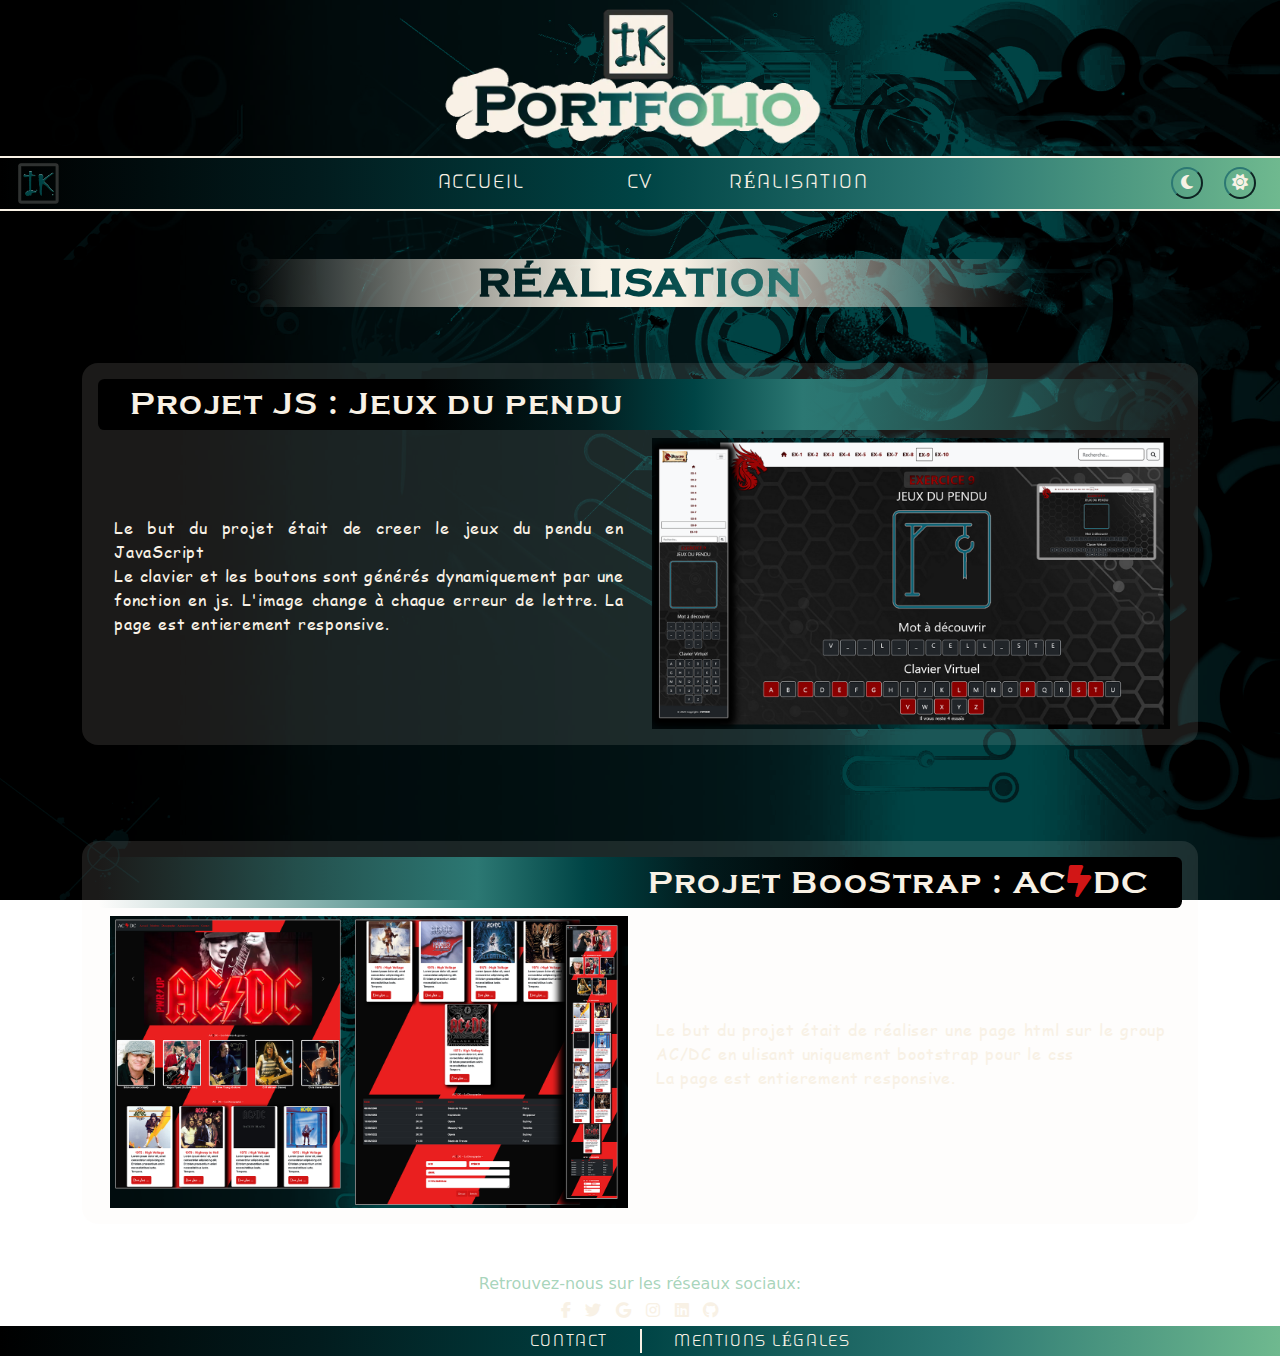
==== commit 6e794960: "HTML et SCSS page index section réalisation ok" ====
--- a/index.html
+++ b/index.html
@@ -87,43 +87,46 @@
                         </h1>
                     </div>
                     <!-- CV -->
-                     <!-- fond de la zone CV -->
-                     <section class="bg_zone_fade">
+                    <!-- fond de la zone CV -->
+                    <section class="bg_zone_fade">
                         <!-- CV HEADER -->
-                         <header>
-                             <div class="container">
-                                 <div class="row">
+                        <header>
+                            <div class="container">
+                                <div class="row">
                                     <!-- CV IMAGE -->
-                                     <div class="bg_cv_frame col-12 col-lg-4">
+                                    <div class="bg_cv_frame col-12 col-lg-4">
                                         <div class="img_cv_frame">
-                                            <img src="assets/imgs/accueil/img_accueil.webp" alt="image personnel" title="image personnel">
-                                        </div>
-                                     </div>
-                                     <!-- CV PRESENTATION -->
-                                     <article class="col-12 col-lg-8 ">
+                                            <img src="assets/imgs/accueil/img_accueil.webp" alt="image personnel"
+                                                title="image personnel">
+                                        </div>
+                                    </div>
+                                    <!-- CV PRESENTATION -->
+                                    <article class="col-12 col-lg-8 ">
                                         <img src="assets/imgs/cv/ligne.webp" alt="ligne de déco" title="ligne de déco">
                                         <div class="bg_cv_header">
                                             <div class="bg_cv_header_titre">
                                                 <h2>
-                                                    IEULIA  KEVIN
+                                                    IEULIA KEVIN
                                                 </h2>
                                                 <p>
-                                                    Actuellement en formation Développeur Web et Web Mobile (DWWM), je suis à la
+                                                    Actuellement en formation Développeur Web et Web Mobile (DWWM), je
+                                                    suis à la
                                                     recherche d'un stage
-                                                    alliant développement backend et frontend, afin de mettre en pratique mes
+                                                    alliant développement backend et frontend, afin de mettre en
+                                                    pratique mes
                                                     compétences techniques
                                                     tout en contribuant à des projets innovants.
                                                 </p>
                                             </div>
                                         </div>
-                                     </article>
-                                 </div>
-                             </div>
-                         </header>
-                         <!-- CV BODY -->
-                         <section class="cv_section_body">
-                             <div class="container">
-                                 <div class="row">
+                                    </article>
+                                </div>
+                            </div>
+                        </header>
+                        <!-- CV BODY -->
+                        <section class="cv_section_body">
+                            <div class="container">
+                                <div class="row">
                                     <!-- BODY LEFT COMP ATOUTS LOISIRS LANGUES CONTACT -->
                                     <div class="bg_cv_comp col-12 col-lg-4">
                                         <article>
@@ -174,7 +177,7 @@
                                                 IEULIA KEVIN <br>
                                                 1 rue Parmentier 81600 Gaillac <br>
                                                 06.48.21.75.60 <br>
-                                                ieulia.k@gmail.com 
+                                                ieulia.k@gmail.com
                                             </p>
 
 
@@ -253,7 +256,7 @@
                                                     2025 <br> - <br> 2024
                                                 </div>
                                                 <div class="col-10 cv_exp_card_content">
-                                                    <h4>Employé polyvalent  </h4>
+                                                    <h4>Employé polyvalent </h4>
                                                     <span>Centre de tri postal 05000 Gap</span>
                                                     <ul>
                                                         <li>Manutention </li>
@@ -274,7 +277,8 @@
                                                     2025 <br> - <br> 2024
                                                 </div>
                                                 <div class="col-10 cv_exp_card_content">
-                                                    <h4>Titre professionne de niv 5 DWWM (developpeur web/web mobile)</h4>
+                                                    <h4>Titre professionne de niv 5 DWWM (developpeur web/web mobile)
+                                                    </h4>
                                                     <span>Afpa Albi</span>
                                                 </div>
                                                 <!-- CARD 2 -->
@@ -306,7 +310,8 @@
                                                     2003 <br> - <br> 2002
                                                 </div>
                                                 <div class="col-10 cv_exp_card_content">
-                                                    <h4>Deug MIAS (Mathématique et informatique appliqués aux sciences)</h4>
+                                                    <h4>Deug MIAS (Mathématique et informatique appliqués aux sciences)
+                                                    </h4>
                                                     <span>Université Luminy Académie Aix Marseille</span>
                                                 </div>
                                                 <!-- CARD 6 -->
@@ -317,17 +322,17 @@
                                                     <h4>Baccalauréat scientifique</h4>
                                                     <span>Lycée Dominique Villard 05000 Gap</span>
                                                 </div>
-                                                
-                                            </div>
-
-                                        </div>
-                                        
+
+                                            </div>
+
+                                        </div>
+
                                     </div>
-                                 </div>
-                             </div>
-                         </section>
-
-                     </section>
+                                </div>
+                            </div>
+                        </section>
+
+                    </section>
 
 
                 </section>
@@ -341,10 +346,47 @@
                     <!-- CARD 1 -->
                     <div class="container">
                         <div class="row">
-                            <section>
-
+                            <section class="bg_zone_fade realisation_card_left">
+                                <h2 class="col-12">Projet JS : Jeux du pendu</h2>
+                                <div>
+                                    <div class="container">
+                                        <div class="row">
+                                            <p class="col-12 col-md-6">
+                                                Le but du projet était de creer le jeux du pendu en JavaScript <br>
+                                                Le clavier et les boutons sont générés dynamiquement par une fonction en js.
+                                                L'image change à chaque erreur de lettre. La page est entierement responsive.
+                                            </p>
+                                            <div class="col-12 col-md-6 real_card_img">
+                                                <img src="assets/imgs/realisation/real_01.webp" class="col-12 col-md-8" alt="image projet JS : Jeux du pendu" title="image projet JS : Jeux du pendu ">
+                                            </div>
+                                        </div>
+                                    </div>
+                                </div>
                             </section>
                         </div>
+                    </div>
+                    <div class="container">
+                        <div class="row">
+                            <section class="bg_zone_fade realisation_card_right">
+                                <h2 class="col-12">Projet BooStrap : AC<i class="fa-solid fa-bolt-lightning" style="color: #d21616;"></i>DC</h2>
+                                <div>
+                                    <div class="container">
+                                        <div class="row">
+                                            <div class="col-12 col-md-6 real_card_img">
+                                                <img src="assets/imgs/realisation/real_02.webp" class="col-12 col-md-8" alt="image projet JS : Jeux du pendu" title="image projet JS : Jeux du pendu ">
+                                            </div>
+                                            <p class="col-12 col-md-6">
+                                                Le but du projet était de réaliser une page html sur le group AC/DC en ulisant uniquement bootstrap pour le css<br>
+                                                La page est entierement responsive.
+                                            </p>
+                                        </div>
+                                    </div>
+                                </div>
+                            </section>
+                        </div>
+                    </div>
+                    </div>
+                    <!-- CARD 2 -->
 
                 </section>
             </div>
--- a/css/style.css
+++ b/css/style.css
@@ -38,15 +38,15 @@
   background-color: #303033;
 }
 
-#main_LegNot .article_style, #main_contact .form_style, #main_index #section_CV .cv_section_body .bg_cv_exp .cv_exp_card .cv_exp_card_content, #main_index #section_CV .cv_section_body .bg_cv_exp .cv_exp_card .cv_exp_card_date, #main_index #section_CV .cv_section_body .bg_cv_exp .cv_exp_title span, #main_index #section_CV .cv_section_body .bg_cv_exp .cv_exp_title, #main_index #section_CV .cv_section_body .bg_cv_comp article div span, #main_index #section_CV .cv_section_body .bg_cv_comp article div, #main_index #section_CV header, #main_index #section_CV, #main_index #section_accueil article, main .bg_zone_fade, header nav .nav_logo, header nav {
+#main_LegNot .article_style, #main_contact .form_style, #main_index #section_realisation p, #main_index #section_CV .cv_section_body .bg_cv_exp .cv_exp_card .cv_exp_card_content, #main_index #section_CV .cv_section_body .bg_cv_exp .cv_exp_card .cv_exp_card_date, #main_index #section_CV .cv_section_body .bg_cv_exp .cv_exp_title span, #main_index #section_CV .cv_section_body .bg_cv_exp .cv_exp_title, #main_index #section_CV .cv_section_body .bg_cv_comp article div span, #main_index #section_CV .cv_section_body .bg_cv_comp article div, #main_index #section_CV header, #main_index #section_CV, #main_index #section_accueil article, main .bg_zone_fade, header nav .nav_logo, header nav {
   display: flex;
 }
 
-#main_LegNot .article_style, #main_contact .form_style, #main_index #section_CV .cv_section_body .bg_cv_exp .cv_exp_card .cv_exp_card_content, #main_index #section_CV .cv_section_body .bg_cv_exp .cv_exp_card .cv_exp_card_date, #main_index #section_CV .cv_section_body .bg_cv_exp .cv_exp_title span, #main_index #section_CV .cv_section_body .bg_cv_comp article div span, #main_index #section_accueil article, main .bg_zone_fade, header nav .nav_logo, header nav {
+#main_LegNot .article_style, #main_contact .form_style, #main_index #section_realisation p, #main_index #section_CV .cv_section_body .bg_cv_exp .cv_exp_card .cv_exp_card_content, #main_index #section_CV .cv_section_body .bg_cv_exp .cv_exp_card .cv_exp_card_date, #main_index #section_CV .cv_section_body .bg_cv_exp .cv_exp_title span, #main_index #section_CV .cv_section_body .bg_cv_comp article div span, #main_index #section_accueil article, main .bg_zone_fade, header nav .nav_logo, header nav {
   align-items: center;
 }
 
-#main_index #section_CV .cv_section_body .bg_cv_exp .cv_exp_card .cv_exp_card_date, #main_index #section_CV .cv_section_body .bg_cv_exp .cv_exp_title span, #main_index #section_CV .cv_section_body .bg_cv_comp article div span {
+#main_index #section_realisation p, #main_index #section_CV .cv_section_body .bg_cv_exp .cv_exp_card .cv_exp_card_date, #main_index #section_CV .cv_section_body .bg_cv_exp .cv_exp_title span, #main_index #section_CV .cv_section_body .bg_cv_comp article div span {
   justify-content: center;
 }
 
@@ -73,12 +73,12 @@
   text-decoration: none;
 }
 
-#main_LegNot .article_style section, #main_contact .form_style form, #main_index #section_accueil article {
+#main_LegNot .article_style section, #main_contact .form_style form, #main_index #section_realisation p, #main_index #section_accueil article {
   font-family: "COMIC";
   letter-spacing: 0.05em;
 }
 
-#main_index #section_CV .cv_section_body .bg_cv_exp .cv_exp_card .cv_exp_card_content h4, #main_index #section_CV .cv_section_body .bg_cv_exp .cv_exp_title h3, #main_index #section_CV .cv_section_body .bg_cv_comp article div h3, #main_index #section_CV header article .bg_cv_header .bg_cv_header_titre h2, main h1 {
+#main_index #section_realisation h2, #main_index #section_CV .cv_section_body .bg_cv_exp .cv_exp_card .cv_exp_card_content h4, #main_index #section_CV .cv_section_body .bg_cv_exp .cv_exp_title h3, #main_index #section_CV .cv_section_body .bg_cv_comp article div h3, #main_index #section_CV header article .bg_cv_header .bg_cv_header_titre h2, main h1 {
   font-family: "COPPERPLATE";
   letter-spacing: 0.05em;
 }
@@ -93,7 +93,7 @@
   margin-right: auto;
 }
 
-#main_index #section_CV header img, #main_index #section_accueil article img {
+#main_index #section_realisation img, #main_index #section_CV header img, #main_index #section_accueil article img {
   width: 100%;
   height: auto;
 }
@@ -272,6 +272,21 @@
 #main_index #section_CV .cv_section_body .bg_cv_exp .cv_exp_card .cv_exp_card_content span {
   font-style: italic;
 }
+#main_index #section_realisation h2 {
+  padding: 0.2em 1em;
+  border-radius: 0.2em;
+}
+#main_index #section_realisation p {
+  padding: 1em;
+  text-align: justify;
+}
+#main_index #section_realisation .realisation_card_left h2 {
+  background: linear-gradient(90deg, black 30%, #021C1E 45%, #004445 55%, #2C7873 65%, rgba(0, 0, 0, 0) 100%);
+}
+#main_index #section_realisation .realisation_card_right h2 {
+  background: linear-gradient(270deg, black 30%, #021C1E 45%, #004445 55%, #2C7873 65%, rgba(0, 0, 0, 0) 100%);
+  text-align: right;
+}
 
 #main_contact h1 {
   width: 10em;
@@ -402,6 +417,9 @@
     background-color: #303033;
     border-radius: 1em;
   }
+  #section_realisation h2 {
+    text-align: center;
+  }
 }
 @media (max-width: 768px) {
   header .logo_site_max {
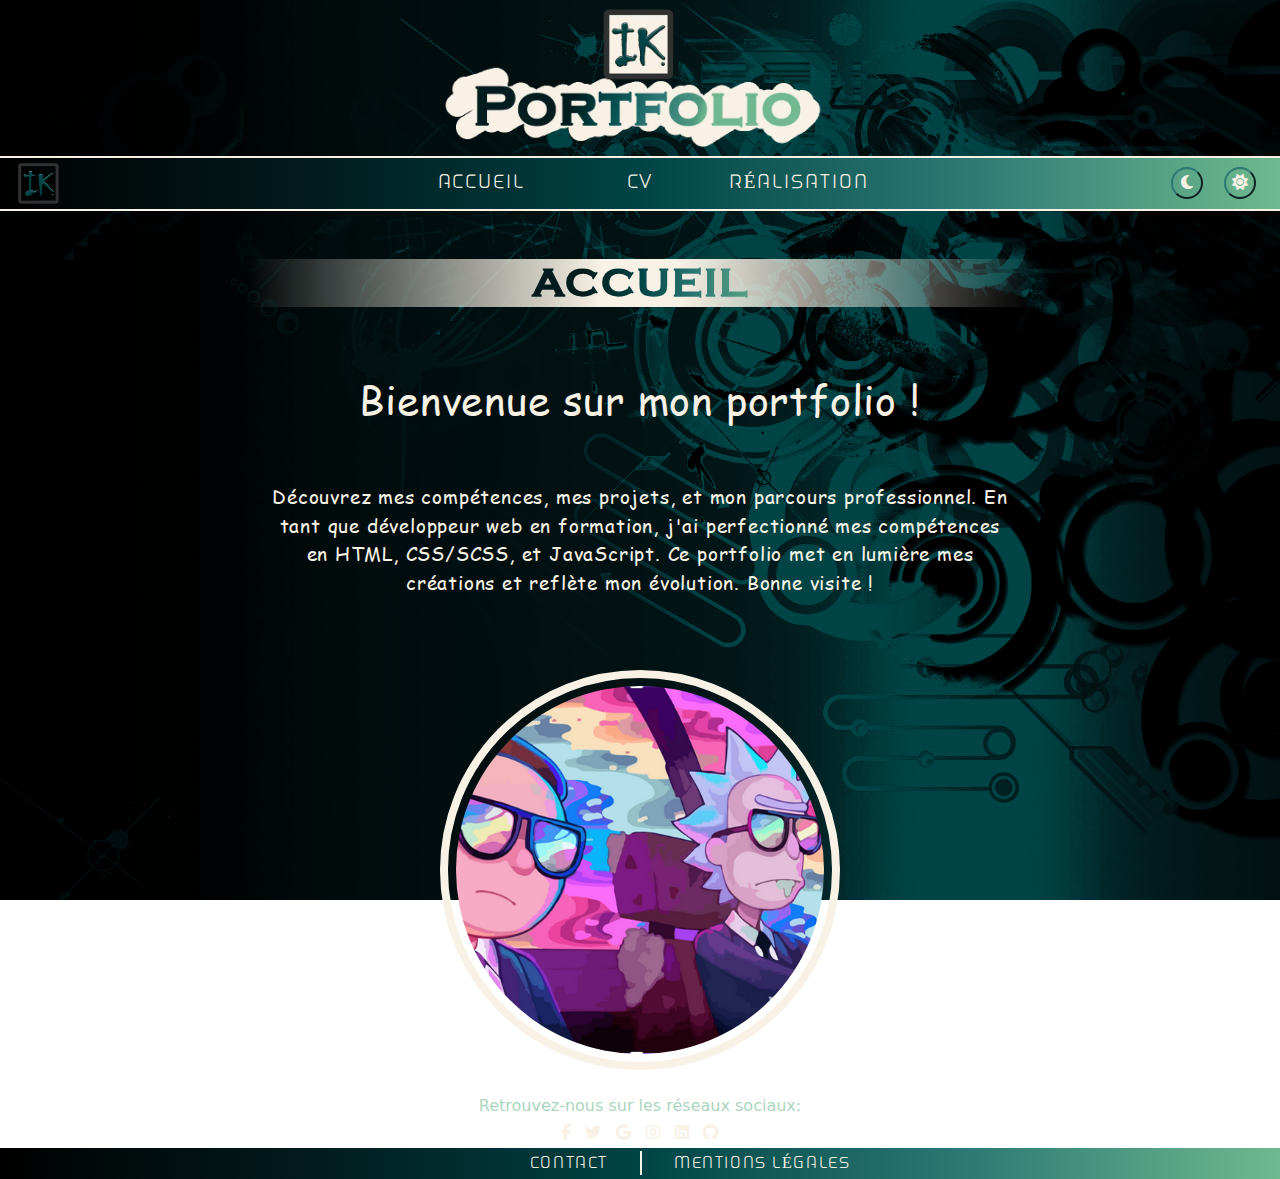
==== commit d94b4b10: "JavaScript menu dynamique ok" ====
--- a/index.html
+++ b/index.html
@@ -34,9 +34,9 @@
                 </div>
                 <!-- LIENS -->
                 <div class="nav_link">
-                    <a href="">ACCUEIL</a>
-                    <a href="">CV</a>
-                    <a href="">RÉALISATION</a>
+                    <a id="accueil"  href="#">ACCUEIL</a>
+                    <a id="cv" href="#">CV</a>
+                    <a id="realisation" href="#">RÉALISATION</a>
                 </div>
                 <!-- THEME DARK/LIGHT-->
                 <div class="nav_theme">
@@ -55,7 +55,7 @@
         <div class="container">
             <div class="row">
                 <!--SECTION ACCUEIL -->
-                <section id="section_accueil" class="col-12 d_none">
+                <section id="section_accueil" class="col-12">
                     <!-- TITRE -->
                     <div class="bg_titre">
                         <h1>
@@ -337,7 +337,7 @@
 
                 </section>
                 <!-- RÉALISATION -->
-                <section id="section_realisation" class="col-12 ">
+                <section id="section_realisation" class="col-12 d_none">
                     <div class="bg_titre">
                         <h1>
                             RÉALISATION
@@ -385,13 +385,10 @@
                             </section>
                         </div>
                     </div>
-                    </div>
                     <!-- CARD 2 -->
-
                 </section>
             </div>
         </div>
-
     </main>
     <footer>
         <!-- SOCIAL MEDIA -->
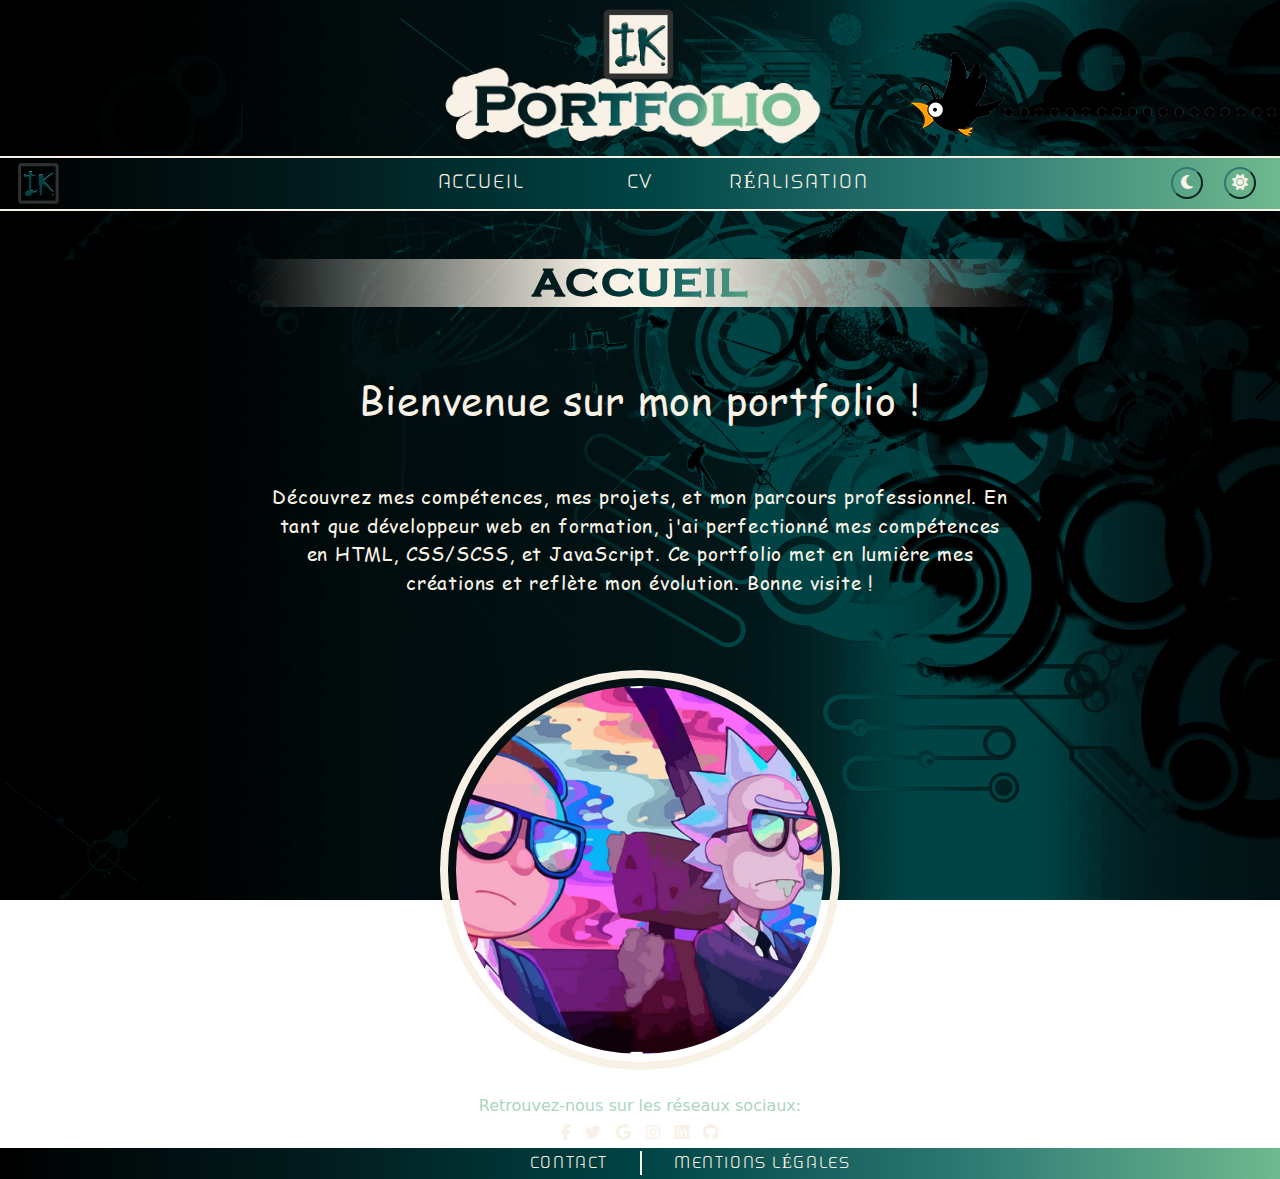
==== commit d7324b6a: "Ajout d'animations avec js et scss" ====
--- a/index.html
+++ b/index.html
@@ -12,11 +12,13 @@
     <link rel="stylesheet" href="css/frameworks/fontawesome.min.css">
     <link rel="stylesheet" href="css/style.css">
     <script defer src="js/frameworks/bootstrap.bundle.min.js"></script>
+    <script defer src="js/frameworks/jquery.min.js"></script>
     <script defer src="js/main.js"></script>
 
 </head>
 
 <body>
+    <img src="assets/imgs/animation/corbeau.webp" alt="corbeau" title="corbeau" id="raven">
     <header>
         <!-- LOGO SITE -->
         <section>
@@ -225,7 +227,8 @@
                                                     <h4>Création et gestion d'un gîte </h4>
                                                     <span>Maison Kalinka 83420 La Croix Valmer</span>
                                                     <ul>
-                                                        <li>Gestion, communication, planning, accueil ...</li>
+                                                        <li>Gestion, communication</li>
+                                                        <li>Planning, accueil</li>
                                                     </ul>
                                                 </div>
                                                 <!-- CARD 4 -->
@@ -248,6 +251,7 @@
                                                     <h4>Agent des services postaux</h4>
                                                     <span>Centre de distribution postal 05000 Gap</span>
                                                     <ul>
+                                                        <li>Tri</li>
                                                         <li>Distribution</li>
                                                     </ul>
                                                 </div>
--- a/css/style.css
+++ b/css/style.css
@@ -34,19 +34,19 @@
   background: linear-gradient(90deg, #69462b 0%, #b37f56 100%);
 }
 
-#main_index #section_CV .cv_section_body .bg_cv_exp .cv_exp_card .cv_exp_card_content h4, #main_index #section_CV .cv_section_body .bg_cv_comp article, #main_index #section_CV header .bg_cv_frame {
+#main_index #section_CV .cv_section_body .bg_cv_comp article, #main_index #section_CV header .bg_cv_frame {
   background-color: #303033;
 }
 
-#main_LegNot .article_style, #main_contact .form_style, #main_index #section_realisation p, #main_index #section_CV .cv_section_body .bg_cv_exp .cv_exp_card .cv_exp_card_content, #main_index #section_CV .cv_section_body .bg_cv_exp .cv_exp_card .cv_exp_card_date, #main_index #section_CV .cv_section_body .bg_cv_exp .cv_exp_title span, #main_index #section_CV .cv_section_body .bg_cv_exp .cv_exp_title, #main_index #section_CV .cv_section_body .bg_cv_comp article div span, #main_index #section_CV .cv_section_body .bg_cv_comp article div, #main_index #section_CV header, #main_index #section_CV, #main_index #section_accueil article, main .bg_zone_fade, header nav .nav_logo, header nav {
+#main_LegNot .article_style, #main_contact .form_style, #main_index #section_realisation .real_card_img, #main_index #section_realisation p, #main_index #section_CV .cv_section_body .bg_cv_exp .cv_exp_card .cv_exp_card_content, #main_index #section_CV .cv_section_body .bg_cv_exp .cv_exp_card .cv_exp_card_date, #main_index #section_CV .cv_section_body .bg_cv_exp .cv_exp_title span, #main_index #section_CV .cv_section_body .bg_cv_exp .cv_exp_title, #main_index #section_CV .cv_section_body .bg_cv_comp article div span, #main_index #section_CV .cv_section_body .bg_cv_comp article div, #main_index #section_CV header, #main_index #section_CV, #main_index #section_accueil article, main .bg_zone_fade, header nav .nav_logo, header nav {
   display: flex;
 }
 
-#main_LegNot .article_style, #main_contact .form_style, #main_index #section_realisation p, #main_index #section_CV .cv_section_body .bg_cv_exp .cv_exp_card .cv_exp_card_content, #main_index #section_CV .cv_section_body .bg_cv_exp .cv_exp_card .cv_exp_card_date, #main_index #section_CV .cv_section_body .bg_cv_exp .cv_exp_title span, #main_index #section_CV .cv_section_body .bg_cv_comp article div span, #main_index #section_accueil article, main .bg_zone_fade, header nav .nav_logo, header nav {
+#main_LegNot .article_style, #main_contact .form_style, #main_index #section_realisation .real_card_img, #main_index #section_realisation p, #main_index #section_CV .cv_section_body .bg_cv_exp .cv_exp_card .cv_exp_card_content, #main_index #section_CV .cv_section_body .bg_cv_exp .cv_exp_card .cv_exp_card_date, #main_index #section_CV .cv_section_body .bg_cv_exp .cv_exp_title span, #main_index #section_CV .cv_section_body .bg_cv_comp article div span, #main_index #section_accueil article, main .bg_zone_fade, header nav .nav_logo, header nav {
   align-items: center;
 }
 
-#main_index #section_realisation p, #main_index #section_CV .cv_section_body .bg_cv_exp .cv_exp_card .cv_exp_card_date, #main_index #section_CV .cv_section_body .bg_cv_exp .cv_exp_title span, #main_index #section_CV .cv_section_body .bg_cv_comp article div span {
+#main_index #section_realisation .real_card_img, #main_index #section_realisation p, #main_index #section_CV .cv_section_body .bg_cv_exp .cv_exp_card .cv_exp_card_date, #main_index #section_CV .cv_section_body .bg_cv_exp .cv_exp_title span, #main_index #section_CV .cv_section_body .bg_cv_comp article div span {
   justify-content: center;
 }
 
@@ -123,6 +123,36 @@
   display: none !important;
 }
 
+@keyframes right_to_left {
+  from {
+    transform: translateX(0%);
+  }
+  to {
+    transform: translateX(-600%) translateY(100%);
+  }
+}
+@keyframes cycle {
+  0% {
+    transform: translate(0%, 0%) scaleY(-1);
+  }
+  50% {
+    transform: translate(-600%, 100%);
+  }
+  51% {
+    transform: translate(-600%, 100%) scale(-1);
+  }
+  100% {
+    transform: translate(0%, 200%) scaleX(-1);
+  }
+}
+#raven {
+  position: absolute;
+  top: 2em;
+  left: 70%;
+  animation: cycle 10s linear 2s 1;
+  animation: name duration timing-function delay iteration-count direction fill-mode;
+}
+
 header .logo_site_max {
   width: 100%;
   height: auto;
@@ -265,20 +295,27 @@
   margin-bottom: 1em;
 }
 #main_index #section_CV .cv_section_body .bg_cv_exp .cv_exp_card .cv_exp_card_content h4 {
+  background: linear-gradient(90deg, #212122, #212122) padding-box, linear-gradient(90deg, #69462b 0%, #b37f56 100%) border-box;
+  border: 2px solid transparent;
   border-radius: 1em;
   padding: 0.2em 0.5em;
   text-align: center;
 }
 #main_index #section_CV .cv_section_body .bg_cv_exp .cv_exp_card .cv_exp_card_content span {
   font-style: italic;
+  margin-bottom: 0.6em;
 }
 #main_index #section_realisation h2 {
   padding: 0.2em 1em;
   border-radius: 0.2em;
 }
+#main_index #section_realisation h2:hover {
+  cursor: pointer;
+}
 #main_index #section_realisation p {
   padding: 1em;
   text-align: justify;
+  margin-bottom: 0;
 }
 #main_index #section_realisation .realisation_card_left h2 {
   background: linear-gradient(90deg, black 30%, #021C1E 45%, #004445 55%, #2C7873 65%, rgba(0, 0, 0, 0) 100%);
@@ -396,6 +433,9 @@
   }
 }
 @media (max-width: 576px) {
+  #raven {
+    display: none;
+  }
   header .logo_site_max {
     display: none;
   }
@@ -413,15 +453,36 @@
   .bg_cv_comp article {
     border-radius: 1em;
   }
+  .cv_exp_title {
+    margin: 0.5em 0.2em;
+    padding: 0.5em;
+    background: black;
+    border-radius: 0.5em;
+  }
   .cv_exp_card {
     background-color: #303033;
     border-radius: 1em;
   }
+  .cv_exp_card .cv_exp_card_date {
+    margin-top: 0.3em;
+  }
+  .cv_exp_card .cv_exp_card_content h4 {
+    background: linear-gradient(90deg, #212122, #212122) padding-box, linear-gradient(90deg, #69462b 0%, #b37f56 100%) border-box !important;
+  }
+  .cv_exp_card .cv_exp_card_content span, .cv_exp_card .cv_exp_card_content ul {
+    text-align: left;
+  }
+  .cv_exp_card .cv_exp_card_content span {
+    margin: 0.5em 0;
+  }
   #section_realisation h2 {
     text-align: center;
   }
 }
 @media (max-width: 768px) {
+  #raven {
+    display: none;
+  }
   header .logo_site_max {
     max-width: 20em;
   }
@@ -486,4 +547,13 @@
     border-top: #b37f56 2px solid;
     border-bottom: #b37f56 2px solid;
   }
+}
+@media (min-width: 992px) {
+  .bg_cv_comp ul {
+    margin-top: 1em;
+    margin-bottom: 2em;
+  }
+  .bg_cv_comp li {
+    margin: 0.4em;
+  }
 }/*# sourceMappingURL=style.css.map */